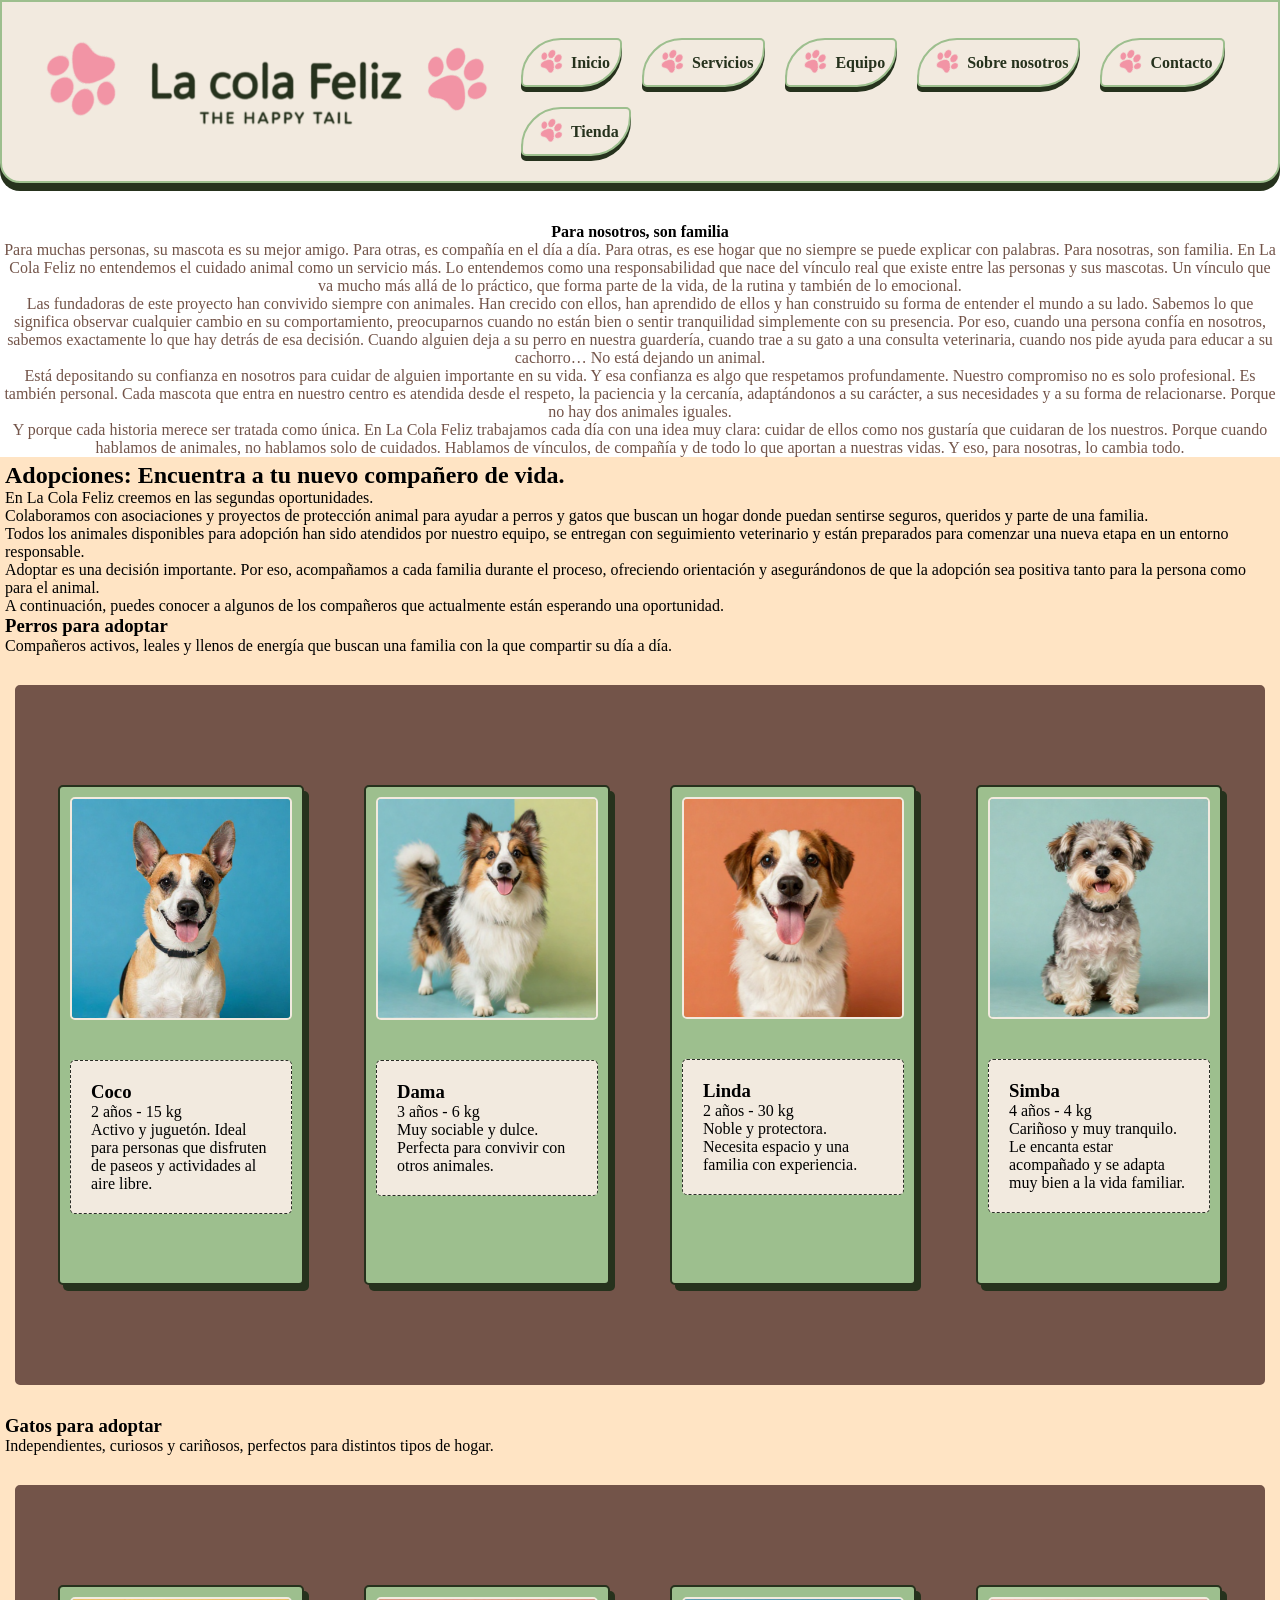
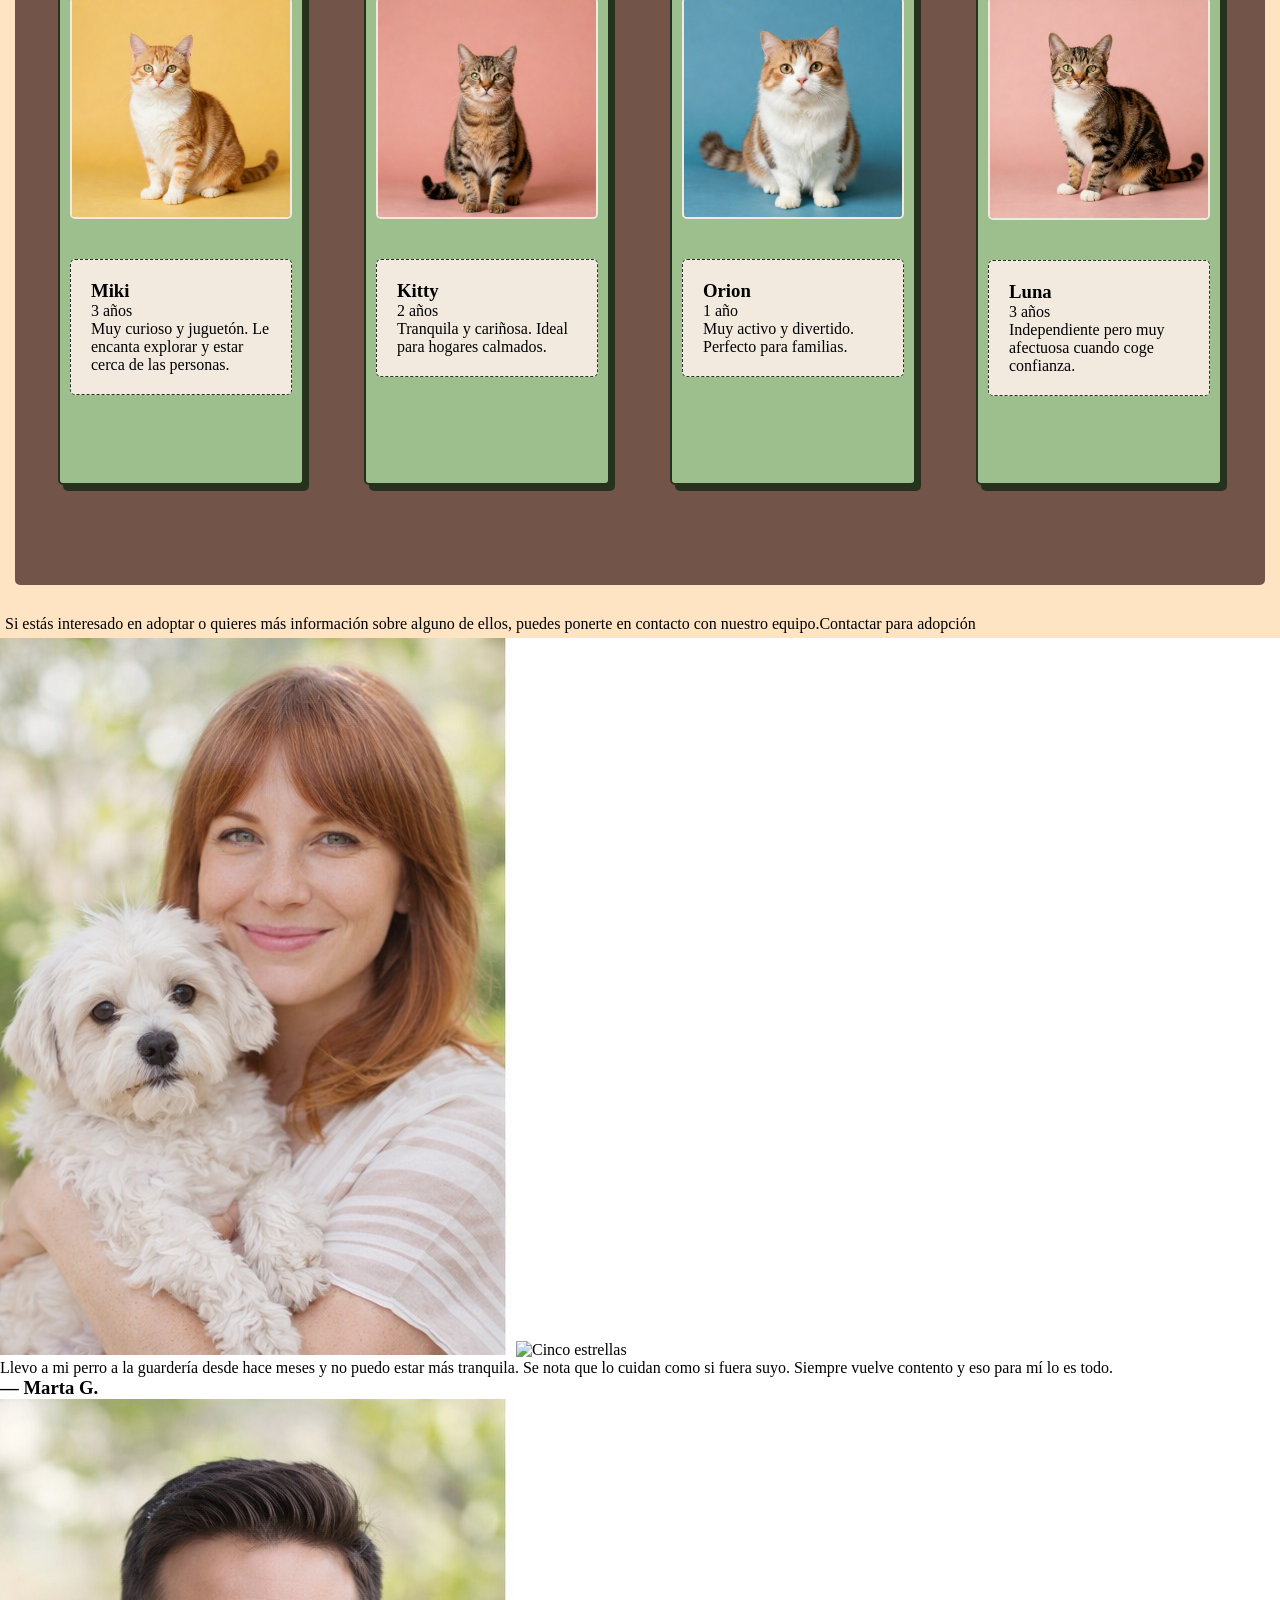
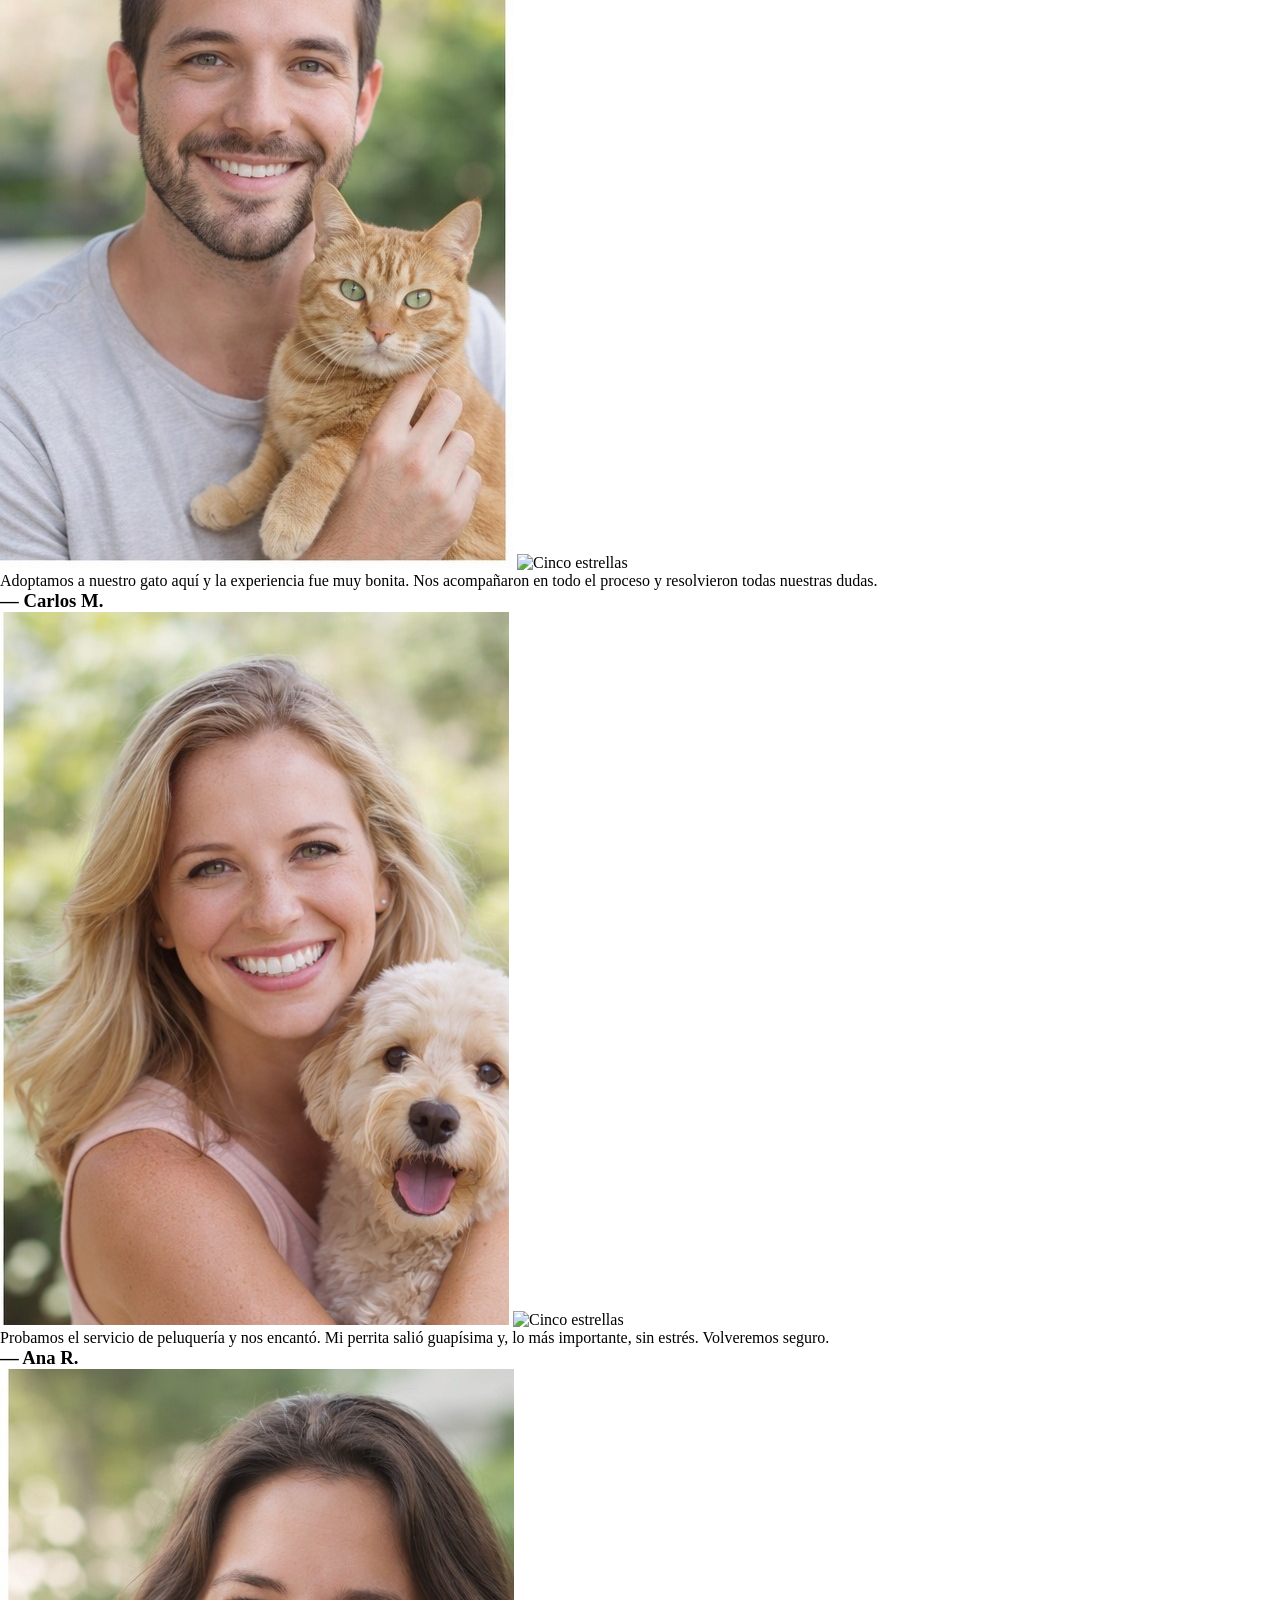
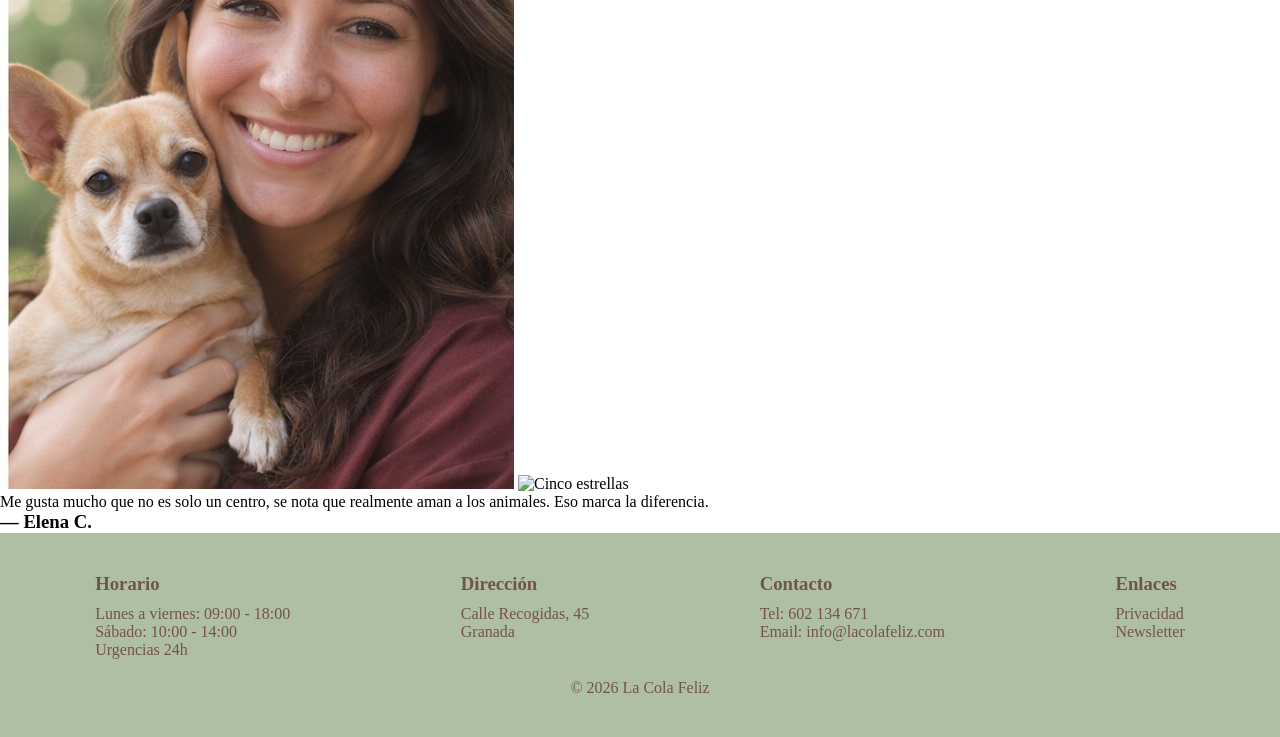
==== index.html @ 40dc46aa "Actualización index + material multimedia" ====
<!DOCTYPE html>
<html lang="en">

<head>
    <meta charset="UTF-8">
    <meta name="viewport" content="width=device-width, initial-scale=1.0">
    <link rel="icon" type="image/x-icon" href="images/logo-rosa.png">
    <link rel="stylesheet" href="styles.css">
    <link rel="preconnect" href="https://fonts.googleapis.com">
    <link rel="preconnect" href="https://fonts.gstatic.com" crossorigin>
    <link href="https://fonts.googleapis.com/css2?family=Emilys+Candy&family=Inconsolata:wght@200..900&display=swap"
        rel="stylesheet">
    <title>Home</title>
</head>

<body>
    <header>

        <nav class="nav">
            <div class="nav-container">
                <div class="nav-logo">
                    <img src="images/logo-rosa.png" alt="Logo La Cola Feliz" id="logo1">
                    <a href="index.html"><img src="images/marca-verde-sombras.png" alt="Marca La Cola Feliz"
                            id="marca"></a>
                    <img src="images/logo-rosa.png" alt="Logo La Cola Feliz" id="logo2">
                </div>
                <ul class="nav-menu">
                    <li><a href="index.html">Inicio</a></li>
                    <li><a href="servicios.html">Servicios</a></li>
                    <li><a href="equipo.html">Equipo</a></li>
                    <li><a href="sobre.html">Sobre nosotros</a></li>
                    <li><a href="contacto.html">Contacto</a></li>
                    <li><a href="tienda.html">Tienda</a></li>
                </ul>
            </div>
        </nav>
    </header>


    <main>
        <section>
            <!--CARRUSEL IMAGENES-->
        </section>
        <section class="articulo">
            <article>
                <h4>Para nosotros, son familia</h4>
                <p>
                    Para muchas personas, su mascota es su mejor amigo.
                    Para otras, es compañía en el día a día.
                    Para otras, es ese hogar que no siempre se puede explicar con palabras.
                    Para nosotras, son familia.
                    En La Cola Feliz no entendemos el cuidado animal como un servicio más. Lo entendemos como una
                    responsabilidad que nace del vínculo real que existe entre las personas y sus mascotas. Un vínculo
                    que va mucho más allá de lo práctico, que forma parte de la vida, de la rutina y también de lo
                    emocional.
                </p>

                <p> Las fundadoras de este proyecto han convivido siempre con animales. Han crecido con ellos, han
                    aprendido de ellos y han construido su forma de entender el mundo a su lado. Sabemos lo que
                    significa observar cualquier cambio en su comportamiento, preocuparnos cuando no están bien o sentir
                    tranquilidad simplemente con su presencia.
                    Por eso, cuando una persona confía en nosotros, sabemos exactamente lo que hay detrás de esa
                    decisión.
                    Cuando alguien deja a su perro en nuestra guardería,
                    cuando trae a su gato a una consulta veterinaria,
                    cuando nos pide ayuda para educar a su cachorro…
                    No está dejando un animal.
                </p>

                <p>Está depositando su confianza en nosotros para cuidar de alguien importante en su vida.
                    Y esa confianza es algo que respetamos profundamente.
                    Nuestro compromiso no es solo profesional. Es también personal. Cada mascota que entra en nuestro
                    centro es atendida desde el respeto, la paciencia y la cercanía, adaptándonos a su carácter, a sus
                    necesidades y a su forma de relacionarse.
                    Porque no hay dos animales iguales.</p>
                <p>
                    Y porque cada historia merece ser tratada como única.
                    En La Cola Feliz trabajamos cada día con una idea muy clara:
                    cuidar de ellos como nos gustaría que cuidaran de los nuestros.
                    Porque cuando hablamos de animales, no hablamos solo de cuidados.
                    Hablamos de vínculos, de compañía y de todo lo que aportan a nuestras vidas.
                    Y eso, para nosotras, lo cambia todo.</p>

            </article>

        </section>
        <!--=================== SECCIÓN SERVICIO DE ADOPCIONES (GALERIA) ===============-->
        <section class="galeria-fotos">
            <div class="texto">
                <h2 id="adopciones">Adopciones: Encuentra a tu nuevo compañero de vida.</h2>
                <p>En La Cola Feliz creemos en las segundas oportunidades.</p>
                <p>Colaboramos con asociaciones y proyectos de protección animal para ayudar a perros y gatos que buscan
                    un hogar donde puedan sentirse seguros, queridos y parte de una familia.</p>
                <p>Todos los animales disponibles para adopción han sido atendidos por nuestro equipo, se entregan con
                    seguimiento veterinario y están preparados para comenzar una nueva etapa en un entorno responsable.
                </p>
                <p>Adoptar es una decisión importante. Por eso, acompañamos a cada familia durante el proceso,
                    ofreciendo orientación y asegurándonos de que la adopción sea positiva tanto para la persona como
                    para el animal.</p>
                <p>A continuación, puedes conocer a algunos de los compañeros que actualmente están esperando una
                    oportunidad.</p>
            </div>
            <div class="texto">
                <h3>Perros para adoptar</h3>
                <p>Compañeros activos, leales y llenos de energía que buscan una familia con la que compartir su día a
                    día.</p>
            </div>
            <div class="galeria-contenedor">
                <div class="galeria-item">
                    <img src="images/perro-coco.png" alt="Perro Coco Pequeño">
                    <div>
                        <h3>Coco</h3>
                        <p>2 años - 15 kg </p>
                        <p>Activo y juguetón. Ideal para personas que disfruten de paseos y actividades al aire libre.
                        </p>
                    </div>
                </div>
                <div class="galeria-item">
                    <img src="images/perro-dama.png" alt="Perra Dama Pequeña">
                    <div>
                        <h3>Dama</h3>
                        <p>3 años - 6 kg </p>
                        <p>Muy sociable y dulce. Perfecta para convivir con otros animales.</p>

                    </div>
                </div>
                <div class="galeria-item">
                    <img src="images/perro-linda.png" alt="Perra Linda Grande">
                    <div>
                        <h3>Linda</h3>
                        <p>2 años - 30 kg</p>
                        <p>Noble y protectora. Necesita espacio y una familia con experiencia.</p>
                    </div>
                </div>
                <div class="galeria-item">
                    <img src="images/perro-simba.png" alt="Perro Simba Pequeño">
                    <div>
                        <h3>Simba</h3>
                        <p>4 años - 4 kg</p>
                        <p>Cariñoso y muy tranquilo. Le encanta estar acompañado y se adapta muy bien a la vida
                            familiar.</p>
                    </div>
                </div>
            </div>
            <h3>Gatos para adoptar</h3>
            <p>Independientes, curiosos y cariñosos, perfectos para distintos tipos de hogar.</p>
            <div class="galeria-contenedor">
                <div class="galeria-item">
                    <img src="images/gato-miki.png" alt="Gato Miki Amarillo">
                    <div>
                        <h3>Miki</h3>
                        <p>3 años</p>
                        <p>Muy curioso y juguetón. Le encanta explorar y estar cerca de las personas.</p>
                    </div>
                </div>
                <div class="galeria-item">
                    <img src="images/gato-kitty.png" alt="Gata Kitty Tigre">
                    <div>
                        <h3>Kitty</h3>
                        <p>2 años</p>
                        <p>Tranquila y cariñosa. Ideal para hogares calmados.</p>
                    </div>
                </div>
                <div class="galeria-item">
                    <img src="images/gato-orion.png" alt="Gato Orion Peluche">
                    <div>
                        <h3>Orion</h3>
                        <p>1 año</p>
                        <p>Muy activo y divertido. Perfecto para familias.</p>
                    </div>
                </div>
                <div class="galeria-item">
                    <img src="images/gato-luna.png" alt="Gata Luna Europea">
                    <div>
                        <h3>Luna</h3>
                        <p>3 años</p>
                        <p>Independiente pero muy afectuosa cuando coge confianza.</p>
                    </div>
                </div>
            </div>
            <p>Si estás interesado en adoptar o quieres más información sobre alguno de ellos, puedes ponerte en
                contacto con nuestro equipo.Contactar para adopción</p>
        </section>
        <section class="resenias">
            <!--AQUI VAN LAS RESEÑAS-->
            <div>
                <div> <img src="images/marta.jpeg" alt="Foto de usuaria Marta">
                    <img src="images/star.jpeg" alt="Cinco estrellas">
                </div>
                    <p>
                        Llevo a mi perro a la guardería desde hace meses y no puedo estar más tranquila. Se nota que lo
                        cuidan
                        como si fuera suyo. Siempre vuelve contento y eso para mí lo es todo.
                    <h3>— Marta G.</h3>
                    </p>
                </div>
            
            <div>
                <div>
                    <img src="images/carlos.jpeg" alt="Foto de usuario Carlos">
                    <img src="images/star.jpeg" alt="Cinco estrellas">
                </div>
                <p>
                    Adoptamos a nuestro gato aquí y la experiencia fue muy bonita. Nos acompañaron en todo el proceso y
                    resolvieron todas nuestras dudas.
                <h3>— Carlos M.</h3>
                </p>
            </div>
            <div>
                <div>
                    <img src="images/ana.jpeg" alt="Foto de usuaria Ana">
                    <img src="images/star.jpeg" alt="Cinco estrellas">
                </div>
                <p>
                    Probamos el servicio de peluquería y nos encantó. Mi perrita salió guapísima y, lo más importante,
                    sin
                    estrés. Volveremos seguro.
                <h3> — Ana R.</h3>
                </p>
            </div>
            <div>
                <div>
                    <img src="images/elena.jpeg" alt="Foto de usuaria Elena">
                    <img src="images/star.jpeg" alt="Cinco estrellas">
                </div>
                <p>
                    Me gusta mucho que no es solo un centro, se nota que realmente aman a los animales. Eso marca la
                    diferencia.
                <h3>— Elena C.</h3>
                </p>
            </div>
        </section>

    </main>


    <footer class="footer">
        <div class="footer-container">

            <div>
                <h3>Horario</h3>
                <p>Lunes a viernes: 09:00 - 18:00</p>
                <p>Sábado: 10:00 - 14:00</p>
                <p>Urgencias 24h</p>
            </div>

            <div>
                <h3>Dirección</h3>
                <p>Calle Recogidas, 45</p>
                <p>Granada</p>
            </div>

            <div>
                <h3>Contacto</h3>
                <p>Tel: 602 134 671</p>
                <p>Email: info@lacolafeliz.com</p>
            </div>

            <div>
                <h3>Enlaces</h3>
                <ul>
                    <li><a href="politicaprivacidad.html">Privacidad</a></li>
                    <li><a href="newsletter.html">Newsletter</a></li>
                </ul>
            </div>

        </div>

        <p class="copyright">
            © 2026 La Cola Feliz
        </p>
    </footer>

</body>

</html>
---- styles.css ----
/* =================================== HOME(INDEX) ============================================== */



/* =================================== SERVICIOS ================================================ */
/*(Estefanía 30/03/2026) Ajuste estilos del section*/
/*class del body es servicios*/
.servicios {                      /*estilos generales del body*/
    background-color:var(--marron); 
    font-family: 'Lucida Sans', 'Lucida Sans Regular', 'Lucida Grande', 'Lucida Sans Unicode', Geneva, Verdana, sans-serif;
}

.servicios main {                /*estilos del main*/
    max-width: 1200px;
    margin: auto;
    background-color: var(--beige);
    padding: 40px;
}

.contenedor-servicios {
    display: flex;
    flex-direction: column;

}

/*----------Galeria Servicios---------*/
.galeria-servicios {
    display: flex;
    flex-direction: row;
    flex-wrap: wrap;
    justify-content: space-evenly;
    align-items: stretch;
    align-content: space-evenly;
    gap: 40px 130px;
}


/*---------------Tabla----------------*/
.contenedor-tabla {
    /*Estilos div tabla*/
    overflow-x: auto;
    width: 100%;
    background-color: burlywood;
    padding: 20px 10px 20px 10px;
    /*margin: 5px 5px 5px 5px;*/
    /*border: 2px solid gray; QUITAR*/
    /*overflow-x: auto;*/
}

.tabla-servicios,
th,
td {
    width: auto;
    /*Estilos tabla*/
    border-collapse: collapse;
}

th {
    border: 2px solid #f2eadf;
    height: 30px;
    padding: 10px;
    background-color: #AFBFA3;
    text-align: center;
    vertical-align: auto;
}

td {
    height: 20px;
    border-bottom: 1px dashed #2a2e27fe;
    background-color: #f2eadf;
    text-align: left;

}

tfoot td {
    padding: 10px;
    background-color: #AFBFA3;
    border: 2px solid #f2eadf;
}

    {
    text-align: center;
    background-color: #AFBFA3;
    border: 2px solid #f2eadf;
    padding: 5px;
}

div.galeria-servicios img {
    height: 300px;
    /*PENDIENTE DE AJUSTAR*/
    border: 2px solid #2a2e27fe;
    border-radius: 5px;
}

tr:hover td {
    background-color: #D996A2;
    border-color: #F294A5;
}

/*---------------Galeria--------------*/
.galeria-fotos {
    /*Estilos section galeria*/
    display: block;
    /*por defecto*/
    width: 100%;
    background-color: bisque;
    padding: 5px 5px;
    /*border: 2px solid gray;  QUITAR*/
}

.galeria-contenedor {        /*contenedor galeria tarjetas mascotas*/
    display: flex;               
    flex-direction: row;     
    flex-wrap: nowrap;
    justify-content: space-evenly;
    height: 700px;
    align-items: center;
    background: #735449 url('images/fondo-tablero.jpg') no-repeat center;
    background-size: cover;
    border-radius: 5px;
    border: 3px solid #735449;
    margin: 30px 10px;
    padding: 20px 10px;
}

.galeria-item {      /*contenedor/ tarjeta mascota*/
    display: flex ;
    flex-direction: column;
    flex-wrap: nowrap;
    justify-content:flex-start;
    background-color: var(--verde);
    border: 2px solid var(--verde-sombras);
    border-radius: 5px;
    box-shadow: 5px 6px var(--verde-sombras);
    margin: 30px;
    padding: 10px;
    width: 250px;
    height: 500px;
    align-items: center;
}

.galeria-item img{      /*imagen tarjeta mascota*/
    border: 2px solid var(--beige);
    border-radius: 5px;
    width: 100%;
}

.galeria-item div {    /*texto tarjeta mascota*/
    width: 100%;
    background-color: #f2eadf;
    border: 1px dashed #2a2e27fe;
    border-radius: 5px;
    margin-top: 40px;
    padding: 20px;
}

/* =================================== EQUIPO =================================================== */
/*class del body es equipo*/
.equipo {                /*estilos generales del body*/
    background-color: var(--marron);
    font-family: 'Lucida Sans', 'Lucida Sans Regular', 'Lucida Grande', 'Lucida Sans Unicode', Geneva, Verdana, sans-serif;
}

.equipo main {         /*estilos del main*/
    max-width: 1200px;
    margin: auto;
    background-color: var(--beige);
    padding: 40px;
}

.equipo-texto {      /*contenedor principal */
    display: flex;
    flex-direction: column;
    gap: 20px;
    padding: 40px auto;
}


.fundadoras-contenedor {  /*contenedor 3 fundadoras */
    border: 1px solid var(--rosa);
    border-radius: 5px;
}

.fundadora-item {        /*contenedor 1 fundadora*/
    display: flex;
    flex-direction: row;
    gap: 20px;
    border: 1px solid var(--verde-claro);
}

.fundadora-imagen {   /*contenedor imagen*/
    width: 50%;
}

.fundadora-imagen img {      /*estilo img*/
    width: 100%;
    height: auto;
    object-fit: cover;
    border: 2px solid var(--verde-sombras);
    border-radius: 5px;
}

.fundadora-texto {      /*contenedor texto*/
    
}


.equipo-colaborador {
    border: 1px solid orange;
}

.voluntariado {
    border: 1px solid blue;
}

.instalaciones-contenedor {

}

.instalaciones-img {

}



.instalaciones-texto {
    
}




/* =================================== SOBRE NOSOTRAS =========================================== */ 
.sobre-nosotras{
    max-width: 1200px;
    background-color: var(--beige);
    margin: auto;
    padding: 40px;
}
body.sobre-nosotras{
    background-color: var(--marron);
    font-family: 'Lucida Sans', 'Lucida Sans Regular', 'Lucida Grande', 'Lucida Sans Unicode', Geneva, Verdana, sans-serif;
}
.historia, .mision {
    max-width: 800px;
    margin: 20px auto;
    background-color: var(--beige);
    border-radius: 10px;
    border: 2px solid var(--verde);

}
.historia h2, .mision h2{
    color: var(--rosa-sec);

}
.fundadoras{
    text-align: center;

}
.cards{
    display: flex;
    justify-content: center;
    flex-wrap: wrap;
    gap: 20px;
}
.card{
    background-color: var(--beige);
    border: 2px solid var(--rosa);
    border-radius: 10px;
    padding: 15px;
    width: 280px;
}
.card img{
    width: 100%;
    border-radius: 10px;

}
.card h3{
    color: var(--marron);
    margin-top: 10px;

}
.rol{
    color: var(--verde-claro);
    font-weight: bold;

}
.card p{
    font-size: 14px;
}
.lista{ 
    display: flex;
    justify-content: center;
    flex-direction: column;
    gap: 10px;
    max-width: 400px;
    margin: 0 auto;
    
    
}
.lista li{
    padding-left: 20px;
    list-style-position: inside; 
    padding: 10px;
    text-align: left;
   

}

/* ======================== CONTACTO ====================================================== */
/* (Andrea 31/03/2026) Estilos página contacto */

body.contacto {
    background-color: var(--marron);
    font-family: 'Lucida Sans', 'Lucida Sans Regular', 'Lucida Grande', 'Lucida Sans Unicode', Geneva, Verdana, sans-serif;
}

.contacto main {                               /*Modifico los selectores porque hay interferencias*/
    max-width: 1200px;
    margin: auto;
    background-color: var(--beige);
    padding: 40px;
}

.contacto h1 {                                /*Modifico los selectores porque hay interferencias*/     
    color: var(--rosa);
    text-align: center;
    text-shadow: 1px 1px 3px var(--rosa-sec);
    font-size: xx-large;
    text-transform: uppercase;
}

.contacto form {                             /*Modifico los selectores porque hay interferencias*/
    background-color: var(--beige);
    padding: 25px;
    border-radius: 10px;
    max-width: 600px;
    margin: 0 auto;
    background: var(--beige);
    border: 2px solid var(--verde-sombras);
    border-radius: 5px;
    box-shadow: 5px 6px var(--verde-sombras);
}

form div {
    margin-bottom: 15px;
}

label {
    display: block;
    margin-bottom: 5px;
    color: var(--marron);
    font-weight: bold;
}

input,
textarea,
select {
    width: 100%;
    padding: 10px;
    border: 1px solid var(--verde-claro);
    border-radius: 5px;
}

textarea {
    resize: vertical;
}

.button {
    display: flex;
    gap: 10px;
    justify-content: center;
}

#submit {
    background-color: var(--verde);
    color: white;
    border: none;
    cursor: pointer;
}

#submit:hover {
    background-color: var(--verde-claro);
}

#Borrar {
    background-color: var(--rosa);
    color: white;
    border: none;
    cursor: pointer;
}

#Borrar:hover {
    background-color: var(--rosa-sec);
}

.formulario {
    color: var(--marron);
    font-weight: bold;
}

/* (Andrea 31/03/2026) Arreglados radios */

.radio-group {
    margin-bottom: 15px;
}

.radio-item {
    display: flex;
    align-items: center;
    gap: 10px;
    margin-bottom: 5px;
}

.radio-item input[type="radio"] {
    width: auto;
    cursor: pointer;
}

/* Label alineado */
.radio-item label {
    margin: 0;
    cursor: pointer;
    color: var(--marron);
}

.radio-item label:hover {
    color: var(--rosa);
}

/* (Andrea 01/04/2026) Radios verdes */


.radio-item input[type="radio"] {
    appearance: none;
    -webkit-appearance: none;
    width: 18px;
    height: 18px;
    border: 2px solid var(--verde);
    border-radius: 50%;
    cursor: pointer;
    position: relative;
}

/* Círculo interior */
.radio-item input[type="radio"]:checked::before {
    content: "";
    width: 10px;
    height: 10px;
    background-color: var(--verde);
    border-radius: 50%;
    position: absolute;
    top: 50%;
    left: 50%;
    transform: translate(-50%, -50%);
}

/* Hover */
.radio-item input[type="radio"]:hover {
    border-color: var(--verde-claro);
}

/*click */
.radio-item input[type="radio"]:checked {
    border-color: var(--verde);
}

/* Label */
.radio-item label {
    cursor: pointer;
}

/* (Andrea 01/04/2026) Arreglando checkbox + hover otra vez */


/* Contenedor */
.checkbox-group {
    display: flex;
    align-items: center;
    gap: 10px;
}

.checkbox-group input[type="checkbox"] {
    appearance: none;
    -webkit-appearance: none;

    width: 20px;
    height: 20px;

    border: 2px solid var(--verde);
    border-radius: 5px;

    cursor: pointer;
    position: relative;
}

/* Check interior */
.checkbox-group input[type="checkbox"]:checked::before {
    content: "✔";
    color: white;
    font-size: 14px;
    position: absolute;
    top: 50%;
    left: 50%;
    transform: translate(-50%, -50%);
}

.checkbox-group input[type="checkbox"]:checked {
    background-color: var(--verde);
}

/* Hover */
.checkbox-group input[type="checkbox"]:hover {
    border-color: var(--rosa);
}

/* Animación*/
.checkbox-group input[type="checkbox"] {
    transition: all 0.2s ease;
}

/* Label */
.checkbox-group label {
    cursor: pointer;
    color: var(--marron);
}

/* Hover del texto */
.checkbox-group label:hover {
    color: var(--rosa);
}

/* Link dentro */
.checkbox-group a {
    color: var(--verde);
    font-weight: bold;
    text-decoration: none;
}

.checkbox-group a:hover {
    color: var(--rosa-sec);
}

/*Estilos de mapa + info*/

article {
    margin-top: 40px;
    text-align: center;
}

iframe {
    max-width: 100%;
    border-radius: 10px;
}

article p {
    color: var(--marron);
}

/*Estilos tabla horaria*/

table {
    width: 60%;
    margin: 30px auto;
    border-collapse: collapse;
    text-align: center;
}

th {
    background-color: var(--verde);
    color: white;
    padding: 10px;
}

td {
    border: 1px solid var(--verde-claro);
    padding: 10px;
}

/* =================================== TIENDA =================================================== */ 
/*(Estefanía 02/04/2026) Estilos del section*/
/*class del body es tienda*/
.tienda {                   /*estilos generales del body*/
    background-color: var(--marron);
    font-family: 'Lucida Sans', 'Lucida Sans Regular', 'Lucida Grande', 'Lucida Sans Unicode', Geneva, Verdana, sans-serif;
}

.tienda main {             /*estilos del main*/
    max-width: 1200px;
    margin: auto;
    background-color: var(--beige);
    padding: 40px;
}

.tienda-contenido {       /*section contenedor 2 bloques (fotos y texto)*/
    display: flex;
    flex-direction: row;
    flex-wrap: nowrap;
    justify-content: space-between;
    align-items: stretch;
    gap: 20px;
}

.tienda-imagenes {       /*---contenedor imagenes----*/
    display: flex;
    flex-direction:column;
    justify-content: space-between;
    padding: 30px;
    gap: 15px;
    background-color: var(--verde);
    border: 2px solid var(--verde-sombras);
    border-radius: 5px;
    box-shadow: 5px 6px var(--verde-sombras);
}

.tienda-imagenes img {  /*estilos imagen*/
    border: 2px solid var(--beige);
    border-radius: 5px;
    width: 100%;
}

.tienda-imagenes img:hover { transform:scale(1.5);}

.tienda-texto {          /*---contenedor texto---*/
    display: flex;
    flex-direction: column;
    gap: 20px;
    padding: 30px;
    background: var(--marron) url('images/fondo-tablero.jpg') no-repeat center;
    background-size: cover;
    border: 2px solid var(--marron);
    border-radius: 5px;
    box-shadow: 5px 6px var(--verde-sombras);
}

.tienda-texto > * {     /*---estilos de los textos--*/
    background-color: var(--beige);
    border: 2px solid var(--beige);
    border-radius: 5px;
    padding: 20px;
    text-align: left;
    color: var(--verde-sombras);
    line-height: 1.6; 
    font-size: medium;
}

.tienda-texto h1, .tienda-texto h3 {
    text-transform: uppercase;
    color:var(--rosa);
    text-shadow: 1px 1px 3px var(--rosa-sec);
}

.tienda-texto h2 {
    text-transform: uppercase;
    color:var(--verde);
    text-shadow: 1px 1px 3px var(--verde-claro);
    text-align: center;
    font-size: xx-large;
}

.tienda-texto h1 {
    font-size: x-large;
}

.tienda-texto p {
    margin-bottom: 10px;
}

.tienda-texto li {    /*estilos lista*/
    padding: 8px;
    margin: 5px;
    list-style-type: none;
    display: flex;
    align-items: center;
    gap: 10px;
}

.tienda-texto li::before {  /*logo delante del li*/
    content: " "; /*contenedor vacio*/
    display: inline-block;
    width: 25px;
    height: 25px;
    background-image: url('images/logo-verde.png');
    background-size: contain; /*no recorta img*/
    background-repeat: no-repeat; 
    rotate:35deg; 
}

.tienda-texto a {     /*enlace*/
    display: inline-block;
    text-decoration: none;
    background-color: var(--verde-claro);
    color: var(--beige);
    font-weight: bold;
    padding: 5px 8px;
    border-radius: 5px;
    margin-top: 10px;
}

.tienda-texto a:hover {
    background-color: var(--rosa-sec);
}

/* =================================== NEWSLETTER================================================ */
/*class del body es newsletter*/
.newsletter {                  /*estilos generales del body*/
    background-color: var(--marron);
    font-family: 'Lucida Sans', 'Lucida Sans Regular', 'Lucida Grande', 'Lucida Sans Unicode', Geneva, Verdana, sans-serif;
}

.newsletter main {  /*estilos del main*/
    max-width: 1200px;
    margin: auto;
    background-color: var(--beige);
    padding: 40px;
}

.suscripcion {      /*estilos contenedor img y form*/
    display: flex;
    flex-wrap: nowrap;
    align-items: stretch;
    gap:40px;
    height: auto;
    width: auto; 
    padding: 30px;
    margin: 40px auto;
    background: var(--marron) url('images/fondo-tablero.jpg') no-repeat center;
    background-size: cover;
    border: 2px solid var(--marron);
    border-radius: 5px;
    box-shadow: 5px 6px var(--verde-sombras);
}

.suscripcion form {   /*estilos formulario*/
    width: 100%;
    height: auto;
    padding: 25px;
    display: flex;
    flex-direction: column;
    justify-content: center;
    align-items: center;
    gap: 10px;
    background-color: var(--beige);
    border: 2px solid var(--verde);
    border-radius: 5px;
    color: var(--verde-sombras);
    text-align: center;
}

.suscripcion form > h1 {    /*titulo form*/
    font-size: x-large;
    color: var(--rosa);
    text-transform: uppercase;
    text-shadow: 1px 1px 3px var(--rosa-sec);
    margin: 0;
}

.suscripcion form > input[type="email"] {  /*campo email*/
    border-radius: 5px;
    border: 1px solid var(--verde);
    padding: 10px;
    width: 100%;
}

.privacidad {            /*bloque del checkbox*/
    width: 100%;
    display:flex;
    justify-content: flex-start;
    align-items: center;
    gap: 10px;
    font-size: x-small;
    margin-top: 10px;
}

.privacidad input[type="checkbox"]{
    width: 18px;
    height: 18px;
}

.boton {               /*enlace tipo boton*/
    display: block;
    text-decoration: none;
    text-align: center; 
    font-size: medium;
}

.boton, .suscripcion form > button {  /*enlace y boton*/
    border: none;
    border-radius: 5px;
    background-color: var(--verde-claro);
    color: var(--beige);
    font-weight: bold;
    padding: 10px;
    cursor: pointer;
    font-size: medium;
    font-family: inherit;
    width: fit-content;
}

.boton:hover , .suscripcion form > button:hover {
    background-color: var(--rosa-sec);
}

.newsletter-logo {   /*estilos contenedor imagen*/
    max-width: 400px;
}

.newsletter-logo img { /*estilos imagen*/
    width: 100%;
    height: 100%;
    border: 2px solid var(--beige);
    border-radius: 5px;
    object-fit: cover;
}

/* =================================== SUSCRIPCION ================================================ */
/*class del body es suscripcion*/
.suscripcion-realizada {                  /*estilos generales del body*/
    background-color: var(--marron);
    font-family: 'Lucida Sans', 'Lucida Sans Regular', 'Lucida Grande', 'Lucida Sans Unicode', Geneva, Verdana, sans-serif;
}

.suscripcion-realizada main {  /*estilos del main*/
    max-width: 1200px;
    margin: auto;
    background-color: var(--beige);
    padding: 40px;
}

.bienvenida {                /*contenedor de img y texto*/
    display: flex;
    flex-wrap: nowrap;
    align-items:stretch;
    gap:40px;
    height: auto;
    width: auto;
    padding: 30px;
    margin: 40px auto;
    background: var(--verde);
    border: 2px solid var(--verde-sombras);
    border-radius: 5px;
    box-shadow: 5px 6px var(--verde-sombras);
}

.bienvenida-img {          /*contenedor imagen*/
    max-width: 400px;
}

.bienvenida-img img {      /*estilos imagen*/
    width: 100%;
    height: 100%;
    border: 2px solid var(--beige);
    border-radius: 5px;
    object-fit: cover;
}

.bienvenida-texto {      /*contenedor texto*/
    display: flex;
    flex-direction: column;
    justify-content: space-evenly;
    align-items: center;
    gap: 15px;
    width: 100%;
    background-color: var(--beige);
    border: 1px dashed var(--verde-sombras);
    border-radius: 5px;
    padding: 20px 20px;
    text-align: center; 
    color: var(--verde-sombras); 
}

.bienvenida-texto a {         /*estilo enlace tipo boton*/
    display: inline-block;
    width: fit-content;
    text-decoration: none;
    text-align: center; 
    font-size: medium;
    border: none;
    border-radius: 5px;
    background-color: var(--rosa);
    color: var(--beige);
    font-weight: bold;
    padding: 10px;
    cursor: pointer;
    font-size: medium;
    font-family: inherit;
}

.bienvenida-texto a:hover {
    background-color: var(--verde-claro);
}

.bienvenida-texto h1 {
    font-size: XX-large;
    color: var(--rosa);
    text-transform: uppercase;
    text-shadow: 1px 1px 3px var(--rosa-sec);
    margin: 0;
}

/* =================================== ESTILOS PARA OBJETOS COMUNES A TODAS LAS PÁGINAS ============================================*/
/*==================================== GENERALES ================================================= */
/*(Estefanía 30/03/2026) Ajuste estilos generales*/
* {
    box-sizing: border-box;
    /* Resetear (dimension total real)*/
    margin: 0px;
    padding: 0px;
}

/*(Andrea 30/03/2026)*/
/* Colores globales */
:root {
    --rosa: #F294A5;
    --rosa-sec: #D996A2;
    --verde: #9DBF8E;
    --verde-claro: #AFBFA3;
    --verde-sombras:#26321d;
    --verde-oscuro:#292D26;
    --beige: #F2EADF;
    --marron: #735449;
}

/*Fuente de títulos*/

@import url('https://fonts.googleapis.com/css2?family=Emilys+Candy&family=Inconsolata:wght@200..900&display=swap');

 h1 {
  font-family: "Inconsolata", monospace;
  font-optical-sizing: auto;
  font-size:xx-large;
  font-weight:bolder;
  font-style: normal;
  font-variation-settings:
    "wdth" 100;
}

/* =================================== BARRA DE NAVEGACIÓN ========================================*/
/* (Andrea 31/03/2026) Estilos navbar */
/* (Estefania 1/04/2026) Modifico y añado estilos barra navegacion*/

.nav {     /*contenedor general barra navegacion*/
    max-height: none;
    background: var(--beige) url('images/fondo-tablero.jpg') no-repeat center;
    background-size: cover;
    border: 2px solid var(--verde);
    box-shadow: 0px 8px var(--verde-sombras);
    border-radius: 0px 0px 20px 20px;
}

.nav-container {  /*contenedor 2 bloques (fotos y menu)*/
    display: flex;
    justify-content: space-between;
    align-items:flex-end;
    margin-block-end: 15px;
}

.nav-logo {     /*------- contenedor imagenes-----------*/
    align-self: center;
    display: flex;
    flex-wrap: nowrap;
    flex-direction: row;
    justify-content: center;
    align-items: center;
    margin-top: 10px;
    margin-left: 40px;
}

#logo1 {   /*estilos item logo*/    
    max-height: 70px;
    height: auto;
    margin-bottom: 20px;
    rotate:210deg ;
}

#logo2 {
    max-height: 60px;
    height: auto;
    margin-bottom: 20px;
    rotate:30deg;
}

#marca {     /*estilos item marca*/
    max-height: 150px;
    height: auto;
}

.nav-menu {  /*---------contenedor menu-----------------*/
    display: flex;
    flex-direction: row;
    justify-content:flex-start;
    flex-wrap: wrap;
    gap: 20px;
    margin: 10px 30px 10px;  /*top right/left bottom*/
}

.nav-menu li {          /*estilos cajas "li" menu*/
    display: flex; 
    flex-direction: row;
    justify-content:flex-start;
    align-items: center;
    max-width: none;
    background-color: var(--beige);
    border: 2px solid var(--verde) ;
    padding: 10px;
    border-radius: 40px 5px;
    box-shadow: 0px 5px var(--verde-sombras);
    list-style-type: none;
    gap: 8px;  
}

.nav-menu li::before {   /*logotipo delante del "li"*/ 
    content:" ";   /*contenedor vacio*/
    display: inline-block;
    width: 25px;
    height: 25px;
    background-image: url('images/logo-rosa.png');
    background-size:contain; /*evitar recortar img*/
    background-repeat: no-repeat;
    margin-left: 5px;
    rotate:35deg ;
}

.nav-menu a {   /*texto enlaces menu*/
    text-decoration: none;
    color: var(--verde-sombras);
    font-weight: bold;
}

/*pseudoclases enlaces y li menu*/
.nav-menu li:hover {transform: translateY(-8px);}

.nav-menu a:hover {color: var(--rosa);}

.nav-menu a:active {color: var(--verde);}

/* =================================== FOOTER (PIE DE PÁGINA) =====================================*/

/* (Andrea 31/03/2026) Footer */

.footer {
    background-color: var(--verde-claro);
    padding: 40px 20px;
    color: var(--marron);
}

.footer-container {
    display: flex;
    justify-content: space-around;
    flex-wrap: wrap;
    gap: 20px;
}

.footer h3 {
    margin-bottom: 10px;
}

.footer ul {
    list-style: none;
    padding: 0;
}

.footer a {
    text-decoration: none;
    color: var(--marron);
}

.footer a:hover {
    color: var(--rosa);
}

.copyright {
    text-align: center;
    margin-top: 20px;
}
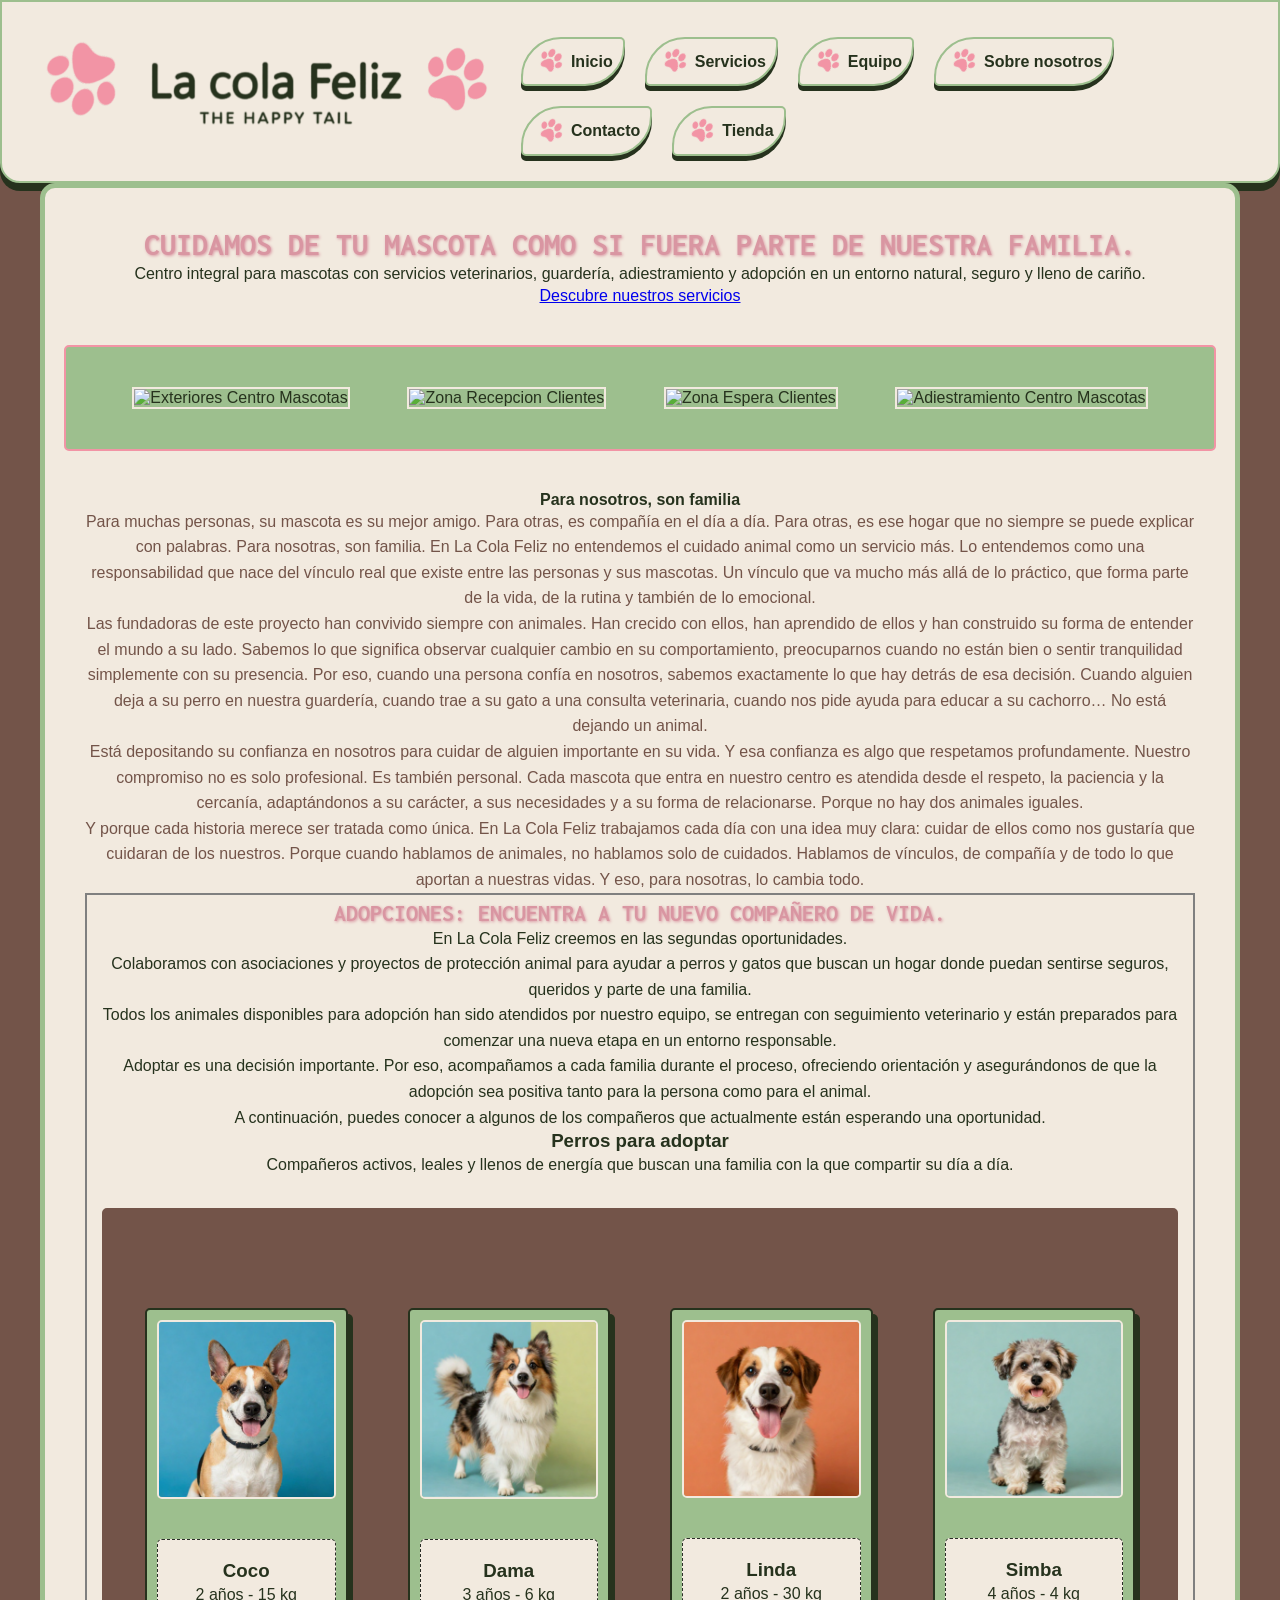
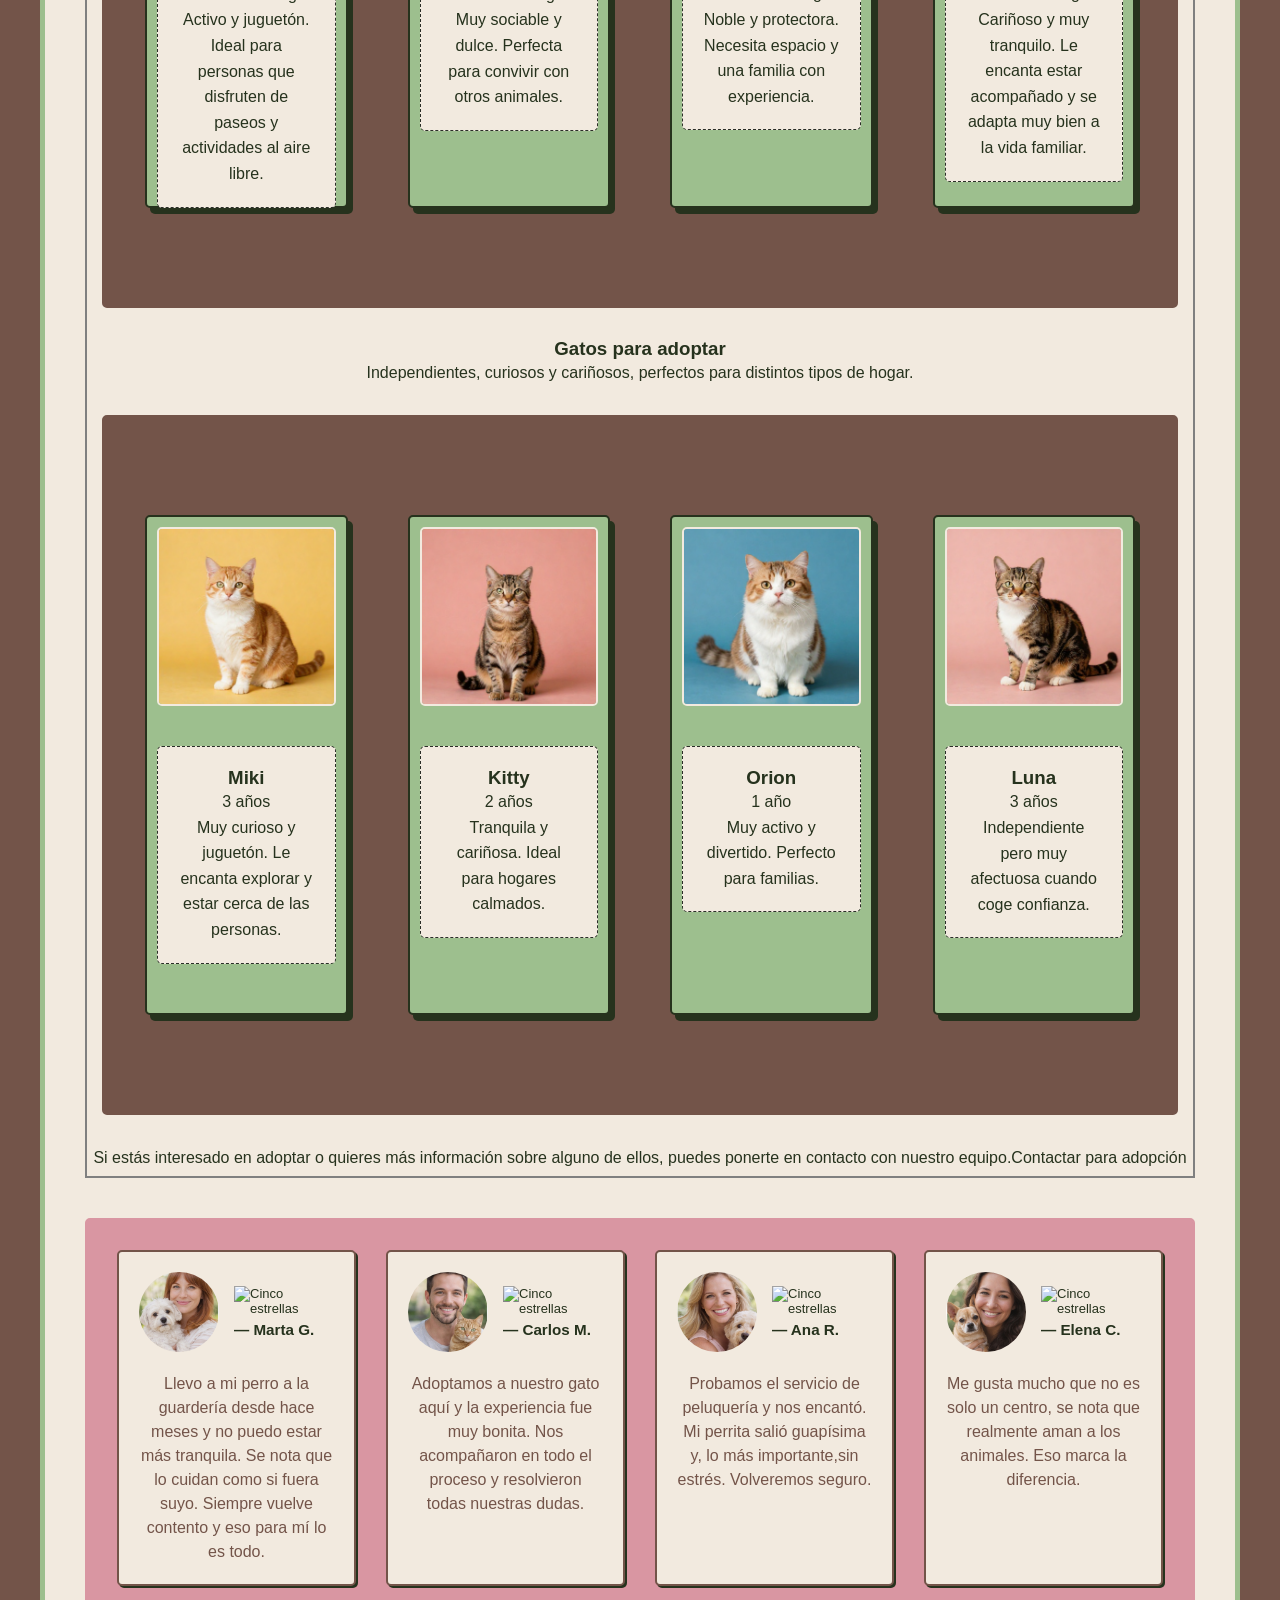
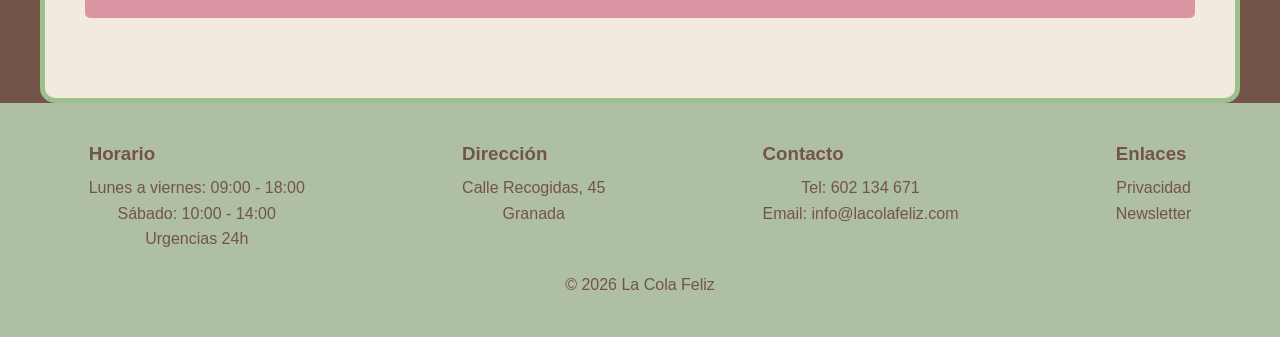
==== commit 644730d0: "Resolucion conflitos css" ====
--- a/index.html
+++ b/index.html
@@ -1,10 +1,17 @@
+<!-- 
+ Nombre: Andrea Troyano 
+ Fecha: 04/04/2026 (construccion de la estructura: introduccion barra navegación, footer, section...)
+ Nombre: Estefanía Molina
+ Fecha: 05/04/2026 (Añade elementos del html y dar estilos en css.)
+ Página de Inicio-->
 <!DOCTYPE html>
 <html lang="en">
-
 <head>
     <meta charset="UTF-8">
     <meta name="viewport" content="width=device-width, initial-scale=1.0">
+    <!--====================== FAVICON (COPIAR EN TODAS LAS PÁGINAS DEL PROYECTO) ======================================-->
     <link rel="icon" type="image/x-icon" href="images/logo-rosa.png">
+    <!--====================== ESTILOS (COPIAR EN TODAS LAS PÁGINAS DEL PROYECTO) ======================================-->
     <link rel="stylesheet" href="styles.css">
     <link rel="preconnect" href="https://fonts.googleapis.com">
     <link rel="preconnect" href="https://fonts.gstatic.com" crossorigin>
@@ -12,10 +19,9 @@
         rel="stylesheet">
     <title>Home</title>
 </head>
-
-<body>
+<body class="index">
+     <!--====================== NAVBAR:BARRA DE NAVEGACIÓN (COPIAR EN TODAS LAS PÁGINAS PRINCIPALES DEL PROYECTO) ===================-->
     <header>
-
         <nav class="nav">
             <div class="nav-container">
                 <div class="nav-logo">
@@ -35,12 +41,31 @@
             </div>
         </nav>
     </header>
-
-
+     <!--================================================== MAIN:CUERPO PRINCIPAL =======================================-->
     <main>
+        <!--=================== SECCION "TEXTO PRIMER IMPACTO" ================================================-->
         <section>
-            <!--CARRUSEL IMAGENES-->
-        </section>
+            <h1>Cuidamos de tu mascota como si fuera parte de nuestra familia.</h1>
+            <p>Centro integral para mascotas con servicios veterinarios, guardería, adiestramiento y adopción en un entorno natural, seguro y lleno de cariño.</p>
+            <a href="servicios.html">Descubre nuestros servicios</a>
+        </section>
+        
+        <!--=================== CARRUSEL IMAGENES (INSTALACIONES INTERIORES Y EXTERIORES) =====================-->
+        <section class="carrusel">
+            <div class="foto">
+                <img src="images/exteriores.png" alt="Exteriores Centro Mascotas">
+            </div>
+            <div class="foto">
+                <img src="images/mostrador-recepcion.png" alt="Zona Recepcion Clientes">
+            </div>
+            <div class="foto">
+                <img src="images/recepcion.png" alt="Zona Espera Clientes">
+            </div>
+             <div class="foto">
+                <img src="images/adiestramiento.png" alt="Adiestramiento Centro Mascotas">
+            </div>
+        </section>
+        <!--=================== SECCIÓN PARA EL ARTICULO (IMPORTANCIA DE LAS MASCOTAS) =====================-->
         <section class="articulo">
             <article>
                 <h4>Para nosotros, son familia</h4>
@@ -80,9 +105,7 @@
                     Porque cuando hablamos de animales, no hablamos solo de cuidados.
                     Hablamos de vínculos, de compañía y de todo lo que aportan a nuestras vidas.
                     Y eso, para nosotras, lo cambia todo.</p>
-
-            </article>
-
+            </article>
         </section>
         <!--=================== SECCIÓN SERVICIO DE ADOPCIONES (GALERIA) ===============-->
         <section class="galeria-fotos">
@@ -181,56 +204,49 @@
             <p>Si estás interesado en adoptar o quieres más información sobre alguno de ellos, puedes ponerte en
                 contacto con nuestro equipo.Contactar para adopción</p>
         </section>
+        <!--=================== SECCIÓN PARA LAS RESEÑAS =====================-->
         <section class="resenias">
-            <!--AQUI VAN LAS RESEÑAS-->
-            <div>
-                <div> <img src="images/marta.jpeg" alt="Foto de usuaria Marta">
-                    <img src="images/star.jpeg" alt="Cinco estrellas">
-                </div>
-                    <p>
-                        Llevo a mi perro a la guardería desde hace meses y no puedo estar más tranquila. Se nota que lo
-                        cuidan
-                        como si fuera suyo. Siempre vuelve contento y eso para mí lo es todo.
-                    <h3>— Marta G.</h3>
-                    </p>
-                </div>
-            
-            <div>
-                <div>
+            <article class="resenia-item">
+                <div class="resenia-img">
+                    <img src="images/marta.jpeg" alt="Foto de usuaria Marta">
+                    <div class="resenia-star">
+                        <img src="images/star.png" alt="Cinco estrellas">
+                        <h3>— Marta G.</h3>
+                    </div>
+                </div>
+                <p>Llevo a mi perro a la guardería desde hace meses y no puedo estar más tranquila. Se nota que lo cuidan como si fuera suyo. Siempre vuelve contento y eso para mí lo es todo.</p>
+            </article>
+             <article class="resenia-item">
+                <div class="resenia-img">
                     <img src="images/carlos.jpeg" alt="Foto de usuario Carlos">
-                    <img src="images/star.jpeg" alt="Cinco estrellas">
-                </div>
-                <p>
-                    Adoptamos a nuestro gato aquí y la experiencia fue muy bonita. Nos acompañaron en todo el proceso y
-                    resolvieron todas nuestras dudas.
-                <h3>— Carlos M.</h3>
-                </p>
-            </div>
-            <div>
-                <div>
-                    <img src="images/ana.jpeg" alt="Foto de usuaria Ana">
-                    <img src="images/star.jpeg" alt="Cinco estrellas">
-                </div>
-                <p>
-                    Probamos el servicio de peluquería y nos encantó. Mi perrita salió guapísima y, lo más importante,
-                    sin
-                    estrés. Volveremos seguro.
-                <h3> — Ana R.</h3>
-                </p>
-            </div>
-            <div>
-                <div>
+                    <div class="resenia-star">
+                        <img src="images/star.png" alt="Cinco estrellas">
+                        <h3>— Carlos M.</h3>
+                    </div>
+                </div>
+                <p>Adoptamos a nuestro gato aquí y la experiencia fue muy bonita. Nos acompañaron en todo el proceso y resolvieron todas nuestras dudas.</p>
+            </article>
+            <article class="resenia-item">
+                <div class="resenia-img">
+                     <img src="images/ana.jpeg" alt="Foto de usuaria Ana">
+                    <div class="resenia-star">
+                        <img src="images/star.png" alt="Cinco estrellas">
+                        <h3> — Ana R.</h3>
+                    </div>
+                </div>
+                <p>Probamos el servicio de peluquería y nos encantó. Mi perrita salió guapísima y, lo más importante,sin estrés. Volveremos seguro.</p>
+            </article>
+            <article class="resenia-item">
+                <div class="resenia-img">
                     <img src="images/elena.jpeg" alt="Foto de usuaria Elena">
-                    <img src="images/star.jpeg" alt="Cinco estrellas">
-                </div>
-                <p>
-                    Me gusta mucho que no es solo un centro, se nota que realmente aman a los animales. Eso marca la
-                    diferencia.
-                <h3>— Elena C.</h3>
-                </p>
-            </div>
-        </section>
-
+                    <div class="resenia-star">
+                        <img src="images/star.png" alt="Cinco estrellas">
+                         <h3>— Elena C.</h3>
+                    </div>
+                </div>
+                <p>Me gusta mucho que no es solo un centro, se nota que realmente aman a los animales. Eso marca la diferencia.</p>
+            </article>
+        </section>
     </main>
 
 
--- a/styles.css
+++ b/styles.css
@@ -1,21 +1,116 @@
 /* =================================== HOME(INDEX) ============================================== */
-
-
+/*-----------------Estefania (05/04/2026) estilos seccion galeria-----------------*/
+.carrusel {
+    display: flex;
+    flex-direction: row;
+    flex-wrap: nowrap;
+    justify-content: space-around;
+    align-items: center;
+    gap: 5px;
+    border: 2px solid var(--rosa);
+    border-radius: 5px;
+    background-color: var(--verde);
+    margin: 40px auto;
+    padding: 40px;
+    width: 90vw;          /*mas grande que el main*/
+    position: relative;   
+    left: 50%;
+    transform: translateX(-50%);
+}
+
+.foto  > img {
+   max-width: 300px;
+   border: 2px solid var(--beige);
+}
+
+.foto > img:hover {             
+    transform:scale(1.5);
+}
+
+/*-----------------Estefania (05/04/2026) estilos seccion reseñas-----------------*/
+.resenias {                   /*contenedor principal section*/
+    display: flex;               
+    flex-direction: row;     
+    flex-wrap: nowrap;
+    justify-content: space-between;
+    align-items: stretch;
+    gap: 30px;
+    width: auto;
+    background: var(--rosa-sec);
+    border-radius: 5px;
+    border: 2px solid var(--rosa-sec);
+    margin: 40px auto;
+    padding: 30px 30px;
+}
+
+.resenia-item {               /*contenedor articulo*/
+    flex: 1; 
+    min-width: 200px;
+    border: 2px solid var(--marron);
+    background-color: var(--beige);
+    border-radius: 5px;
+    box-shadow: 2px 2px var(--verde-sombras);
+    padding: 20px;
+    display: flex;
+    flex-direction: column;
+    justify-content:flex-start;
+    gap: 20px;
+    text-align: left;
+    color: var(--verde-sombras);
+}
+
+.resenia-item > p {
+    color: var(--marron);
+    line-height: 1.5;
+    font-size: medium;
+}
+
+.resenia-item:hover {             
+    transform: translateY(-8px);
+}
+
+
+.resenia-img {                /*contenedor foto + div */
+    display: flex;
+    align-items: center;
+    gap: 15px;
+    
+}
+
+.resenia-img > img {         /*estilo foto*/
+    width: 80px;
+    height: 80px;
+    object-fit: cover;
+    border-radius: 50%;
+}
+
+.resenia-star {              /*contenedor star + h3*/
+    display: flex;
+    flex-direction: column;
+    gap: 5px;
+    font-size: small;
+}
+
+.resenia-star > img {       /*estrellas*/
+    width: 100px;
+    height: auto;
+}
 
 /* =================================== SERVICIOS ================================================ */
 /*(Estefanía 30/03/2026) Ajuste estilos del section*/
 /*class del body es servicios*/
-.servicios {                      /*estilos generales del body*/
+/*
+.servicios {                      
     background-color:var(--marron); 
     font-family: 'Lucida Sans', 'Lucida Sans Regular', 'Lucida Grande', 'Lucida Sans Unicode', Geneva, Verdana, sans-serif;
 }
 
-.servicios main {                /*estilos del main*/
+.servicios main {                
     max-width: 1200px;
     margin: auto;
     background-color: var(--beige);
     padding: 40px;
-}
+}*/
 
 .contenedor-servicios {
     display: flex;
@@ -103,14 +198,14 @@
     display: block;
     /*por defecto*/
     width: 100%;
-    background-color: bisque;
     padding: 5px 5px;
-    /*border: 2px solid gray;  QUITAR*/
-}
-
-.galeria-contenedor {        /*contenedor galeria tarjetas mascotas*/
-    display: flex;               
-    flex-direction: row;     
+    border: 2px solid gray;
+}
+
+.galeria-contenedor {
+    /*contenedor galeria tarjetas mascotas*/
+    display: flex;
+    flex-direction: row;
     flex-wrap: nowrap;
     justify-content: space-evenly;
     height: 700px;
@@ -123,11 +218,12 @@
     padding: 20px 10px;
 }
 
-.galeria-item {      /*contenedor/ tarjeta mascota*/
-    display: flex ;
+.galeria-item {
+    /*contenedor/ tarjeta mascota*/
+    display: flex;
     flex-direction: column;
     flex-wrap: nowrap;
-    justify-content:flex-start;
+    justify-content: flex-start;
     background-color: var(--verde);
     border: 2px solid var(--verde-sombras);
     border-radius: 5px;
@@ -139,13 +235,15 @@
     align-items: center;
 }
 
-.galeria-item img{      /*imagen tarjeta mascota*/
+.galeria-item img {
+    /*imagen tarjeta mascota*/
     border: 2px solid var(--beige);
     border-radius: 5px;
     width: 100%;
 }
 
-.galeria-item div {    /*texto tarjeta mascota*/
+.galeria-item div {
+    /*texto tarjeta mascota*/
     width: 100%;
     background-color: #f2eadf;
     border: 1px dashed #2a2e27fe;
@@ -156,19 +254,22 @@
 
 /* =================================== EQUIPO =================================================== */
 /*class del body es equipo*/
-.equipo {                /*estilos generales del body*/
+.equipo {
+    /*estilos generales del body*/
     background-color: var(--marron);
     font-family: 'Lucida Sans', 'Lucida Sans Regular', 'Lucida Grande', 'Lucida Sans Unicode', Geneva, Verdana, sans-serif;
 }
 
-.equipo main {         /*estilos del main*/
+.equipo main {
+    /*estilos del main*/
     max-width: 1200px;
     margin: auto;
     background-color: var(--beige);
     padding: 40px;
 }
 
-.equipo-texto {      /*contenedor principal */
+.equipo-texto {
+    /*contenedor principal */
     display: flex;
     flex-direction: column;
     gap: 20px;
@@ -176,23 +277,27 @@
 }
 
 
-.fundadoras-contenedor {  /*contenedor 3 fundadoras */
+.fundadoras-contenedor {
+    /*contenedor 3 fundadoras */
     border: 1px solid var(--rosa);
     border-radius: 5px;
 }
 
-.fundadora-item {        /*contenedor 1 fundadora*/
+.fundadora-item {
+    /*contenedor 1 fundadora*/
     display: flex;
     flex-direction: row;
     gap: 20px;
     border: 1px solid var(--verde-claro);
 }
 
-.fundadora-imagen {   /*contenedor imagen*/
+.fundadora-imagen {
+    /*contenedor imagen*/
     width: 50%;
 }
 
-.fundadora-imagen img {      /*estilo img*/
+.fundadora-imagen img {
+    /*estilo img*/
     width: 100%;
     height: auto;
     object-fit: cover;
@@ -200,8 +305,9 @@
     border-radius: 5px;
 }
 
-.fundadora-texto {      /*contenedor texto*/
-    
+.fundadora-texto {
+    /*contenedor texto*/
+
 }
 
 
@@ -213,98 +319,73 @@
     border: 1px solid blue;
 }
 
-.instalaciones-contenedor {
-
-}
-
-.instalaciones-img {
-
-}
-
-
-
-.instalaciones-texto {
+.instalaciones-contenedor {}
+
+.instalaciones-img {}
+
+
+
+.instalaciones-texto {}
+
+
+
+
+/* =================================== SOBRE NOSOTRAS =========================================== */
+
+body.sobre {
+    min-height: 100vh;
+
+    display: flex;
+    justify-content: center;
+     background-color: var(--marron);
+    margin: 0;
+    font-family: 'Lucida Sans', 'Lucida Sans Regular', 'Lucida Grande', 'Lucida Sans Unicode', Geneva, Verdana, sans-serif
     
-}
-
-
-
-
-/* =================================== SOBRE NOSOTRAS =========================================== */ 
-.sobre-nosotras{
+
+    
+}
+
+main {
+    padding: 40px;
+    color: var(--verde-sombras);
     max-width: 1200px;
-    background-color: var(--beige);
     margin: auto;
-    padding: 40px;
-}
-body.sobre-nosotras{
-    background-color: var(--marron);
-    font-family: 'Lucida Sans', 'Lucida Sans Regular', 'Lucida Grande', 'Lucida Sans Unicode', Geneva, Verdana, sans-serif;
-}
-.historia, .mision {
-    max-width: 800px;
-    margin: 20px auto;
-    background-color: var(--beige);
-    border-radius: 10px;
-    border: 2px solid var(--verde);
-
-}
-.historia h2, .mision h2{
-    color: var(--rosa-sec);
-
-}
-.fundadoras{
-    text-align: center;
-
-}
-.cards{
-    display: flex;
-    justify-content: center;
-    flex-wrap: wrap;
-    gap: 20px;
-}
-.card{
-    background-color: var(--beige);
-    border: 2px solid var(--rosa);
-    border-radius: 10px;
-    padding: 15px;
-    width: 280px;
-}
-.card img{
-    width: 100%;
-    border-radius: 10px;
-
-}
-.card h3{
-    color: var(--marron);
-    margin-top: 10px;
-
-}
-.rol{
-    color: var(--verde-claro);
-    font-weight: bold;
-
-}
-.card p{
-    font-size: 14px;
-}
-.lista{ 
-    display: flex;
-    justify-content: center;
-    flex-direction: column;
-    gap: 10px;
-    max-width: 400px;
-    margin: 0 auto;
+    background-color: var(--beige);
+    margin-top: 20px;
+    text-align: center;
+    border: 5px solid var(--verde);
+    border-radius: 15px;
+}
+
+h1,
+h2 {
+    color: #D996A2;
+    font-family: "Inconsolata", monospace;
+    text-align: center;
+    text-transform: uppercase;
+    text-shadow: 1px 1px 3px var(--rosa-sec);
+
+}
+
+p,
+li {
+
+    line-height: 1.6;
+    text-align: center;
+    list-style: none;
+}
+
+.bloque {
+    background-color:var(--verde-claro)
+    border-radius: 20px;
+    padding: 30px;
+    margin-bottom: 30px;
+    box-shadow: 0 5px 15px rgba(0, 0, 0, 0.05);
+    border:2px;
+  }
     
-    
-}
-.lista li{
-    padding-left: 20px;
-    list-style-position: inside; 
-    padding: 10px;
-    text-align: left;
-   
-
+.sobre-p {
+    margin-top: 20px;
 }
 
 /* ======================== CONTACTO ====================================================== */
@@ -315,14 +396,16 @@
     font-family: 'Lucida Sans', 'Lucida Sans Regular', 'Lucida Grande', 'Lucida Sans Unicode', Geneva, Verdana, sans-serif;
 }
 
-.contacto main {                               /*Modifico los selectores porque hay interferencias*/
+.contacto main {
+    /*Modifico los selectores porque hay interferencias*/
     max-width: 1200px;
     margin: auto;
     background-color: var(--beige);
     padding: 40px;
 }
 
-.contacto h1 {                                /*Modifico los selectores porque hay interferencias*/     
+.contacto h1 {
+    /*Modifico los selectores porque hay interferencias*/
     color: var(--rosa);
     text-align: center;
     text-shadow: 1px 1px 3px var(--rosa-sec);
@@ -330,7 +413,8 @@
     text-transform: uppercase;
 }
 
-.contacto form {                             /*Modifico los selectores porque hay interferencias*/
+.contacto form {
+    /*Modifico los selectores porque hay interferencias*/
     background-color: var(--beige);
     padding: 25px;
     border-radius: 10px;
@@ -543,10 +627,10 @@
 
 /*Estilos de mapa + info*/
 
-article {
+/*article {                                  REVISAR CHOCA CON ARTICULO INDEX
     margin-top: 40px;
     text-align: center;
-}
+}*/
 
 iframe {
     max-width: 100%;
@@ -577,22 +661,25 @@
     padding: 10px;
 }
 
-/* =================================== TIENDA =================================================== */ 
+/* =================================== TIENDA =================================================== */
 /*(Estefanía 02/04/2026) Estilos del section*/
 /*class del body es tienda*/
-.tienda {                   /*estilos generales del body*/
+.tienda {
+    /*estilos generales del body*/
     background-color: var(--marron);
     font-family: 'Lucida Sans', 'Lucida Sans Regular', 'Lucida Grande', 'Lucida Sans Unicode', Geneva, Verdana, sans-serif;
 }
 
-.tienda main {             /*estilos del main*/
+.tienda main {
+    /*estilos del main*/
     max-width: 1200px;
     margin: auto;
     background-color: var(--beige);
     padding: 40px;
 }
 
-.tienda-contenido {       /*section contenedor 2 bloques (fotos y texto)*/
+.tienda-contenido {
+    /*section contenedor 2 bloques (fotos y texto)*/
     display: flex;
     flex-direction: row;
     flex-wrap: nowrap;
@@ -601,9 +688,10 @@
     gap: 20px;
 }
 
-.tienda-imagenes {       /*---contenedor imagenes----*/
-    display: flex;
-    flex-direction:column;
+.tienda-imagenes {
+    /*---contenedor imagenes----*/
+    display: flex;
+    flex-direction: column;
     justify-content: space-between;
     padding: 30px;
     gap: 15px;
@@ -613,15 +701,19 @@
     box-shadow: 5px 6px var(--verde-sombras);
 }
 
-.tienda-imagenes img {  /*estilos imagen*/
+.tienda-imagenes img {
+    /*estilos imagen*/
     border: 2px solid var(--beige);
     border-radius: 5px;
     width: 100%;
 }
 
-.tienda-imagenes img:hover { transform:scale(1.5);}
-
-.tienda-texto {          /*---contenedor texto---*/
+.tienda-imagenes img:hover {
+    transform: scale(1.5);
+}
+
+.tienda-texto {
+    /*---contenedor texto---*/
     display: flex;
     flex-direction: column;
     gap: 20px;
@@ -633,26 +725,28 @@
     box-shadow: 5px 6px var(--verde-sombras);
 }
 
-.tienda-texto > * {     /*---estilos de los textos--*/
+.tienda-texto>* {
+    /*---estilos de los textos--*/
     background-color: var(--beige);
     border: 2px solid var(--beige);
     border-radius: 5px;
     padding: 20px;
     text-align: left;
     color: var(--verde-sombras);
-    line-height: 1.6; 
+    line-height: 1.6;
     font-size: medium;
 }
 
-.tienda-texto h1, .tienda-texto h3 {
+.tienda-texto h1,
+.tienda-texto h3 {
     text-transform: uppercase;
-    color:var(--rosa);
+    color: var(--rosa);
     text-shadow: 1px 1px 3px var(--rosa-sec);
 }
 
 .tienda-texto h2 {
     text-transform: uppercase;
-    color:var(--verde);
+    color: var(--verde);
     text-shadow: 1px 1px 3px var(--verde-claro);
     text-align: center;
     font-size: xx-large;
@@ -666,7 +760,8 @@
     margin-bottom: 10px;
 }
 
-.tienda-texto li {    /*estilos lista*/
+.tienda-texto li {
+    /*estilos lista*/
     padding: 8px;
     margin: 5px;
     list-style-type: none;
@@ -675,18 +770,22 @@
     gap: 10px;
 }
 
-.tienda-texto li::before {  /*logo delante del li*/
-    content: " "; /*contenedor vacio*/
+.tienda-texto li::before {
+    /*logo delante del li*/
+    content: " ";
+    /*contenedor vacio*/
     display: inline-block;
     width: 25px;
     height: 25px;
     background-image: url('images/logo-verde.png');
-    background-size: contain; /*no recorta img*/
-    background-repeat: no-repeat; 
-    rotate:35deg; 
-}
-
-.tienda-texto a {     /*enlace*/
+    background-size: contain;
+    /*no recorta img*/
+    background-repeat: no-repeat;
+    rotate: 35deg;
+}
+
+.tienda-texto a {
+    /*enlace*/
     display: inline-block;
     text-decoration: none;
     background-color: var(--verde-claro);
@@ -703,25 +802,28 @@
 
 /* =================================== NEWSLETTER================================================ */
 /*class del body es newsletter*/
-.newsletter {                  /*estilos generales del body*/
+.newsletter {
+    /*estilos generales del body*/
     background-color: var(--marron);
     font-family: 'Lucida Sans', 'Lucida Sans Regular', 'Lucida Grande', 'Lucida Sans Unicode', Geneva, Verdana, sans-serif;
 }
 
-.newsletter main {  /*estilos del main*/
+.newsletter main {
+    /*estilos del main*/
     max-width: 1200px;
     margin: auto;
     background-color: var(--beige);
     padding: 40px;
 }
 
-.suscripcion {      /*estilos contenedor img y form*/
+.suscripcion {
+    /*estilos contenedor img y form*/
     display: flex;
     flex-wrap: nowrap;
     align-items: stretch;
-    gap:40px;
+    gap: 40px;
     height: auto;
-    width: auto; 
+    width: auto;
     padding: 30px;
     margin: 40px auto;
     background: var(--marron) url('images/fondo-tablero.jpg') no-repeat center;
@@ -731,7 +833,8 @@
     box-shadow: 5px 6px var(--verde-sombras);
 }
 
-.suscripcion form {   /*estilos formulario*/
+.suscripcion form {
+    /*estilos formulario*/
     width: 100%;
     height: auto;
     padding: 25px;
@@ -747,7 +850,8 @@
     text-align: center;
 }
 
-.suscripcion form > h1 {    /*titulo form*/
+.suscripcion form>h1 {
+    /*titulo form*/
     font-size: x-large;
     color: var(--rosa);
     text-transform: uppercase;
@@ -755,16 +859,18 @@
     margin: 0;
 }
 
-.suscripcion form > input[type="email"] {  /*campo email*/
+.suscripcion form>input[type="email"] {
+    /*campo email*/
     border-radius: 5px;
     border: 1px solid var(--verde);
     padding: 10px;
     width: 100%;
 }
 
-.privacidad {            /*bloque del checkbox*/
+.privacidad {
+    /*bloque del checkbox*/
     width: 100%;
-    display:flex;
+    display: flex;
     justify-content: flex-start;
     align-items: center;
     gap: 10px;
@@ -772,19 +878,22 @@
     margin-top: 10px;
 }
 
-.privacidad input[type="checkbox"]{
+.privacidad input[type="checkbox"] {
     width: 18px;
     height: 18px;
 }
 
-.boton {               /*enlace tipo boton*/
+.boton {
+    /*enlace tipo boton*/
     display: block;
     text-decoration: none;
-    text-align: center; 
+    text-align: center;
     font-size: medium;
 }
 
-.boton, .suscripcion form > button {  /*enlace y boton*/
+.boton,
+.suscripcion form>button {
+    /*enlace y boton*/
     border: none;
     border-radius: 5px;
     background-color: var(--verde-claro);
@@ -797,15 +906,18 @@
     width: fit-content;
 }
 
-.boton:hover , .suscripcion form > button:hover {
+.boton:hover,
+.suscripcion form>button:hover {
     background-color: var(--rosa-sec);
 }
 
-.newsletter-logo {   /*estilos contenedor imagen*/
+.newsletter-logo {
+    /*estilos contenedor imagen*/
     max-width: 400px;
 }
 
-.newsletter-logo img { /*estilos imagen*/
+.newsletter-logo img {
+    /*estilos imagen*/
     width: 100%;
     height: 100%;
     border: 2px solid var(--beige);
@@ -815,23 +927,26 @@
 
 /* =================================== SUSCRIPCION ================================================ */
 /*class del body es suscripcion*/
-.suscripcion-realizada {                  /*estilos generales del body*/
+.suscripcion-realizada {
+    /*estilos generales del body*/
     background-color: var(--marron);
     font-family: 'Lucida Sans', 'Lucida Sans Regular', 'Lucida Grande', 'Lucida Sans Unicode', Geneva, Verdana, sans-serif;
 }
 
-.suscripcion-realizada main {  /*estilos del main*/
+.suscripcion-realizada main {
+    /*estilos del main*/
     max-width: 1200px;
     margin: auto;
     background-color: var(--beige);
     padding: 40px;
 }
 
-.bienvenida {                /*contenedor de img y texto*/
+.bienvenida {
+    /*contenedor de img y texto*/
     display: flex;
     flex-wrap: nowrap;
-    align-items:stretch;
-    gap:40px;
+    align-items: stretch;
+    gap: 40px;
     height: auto;
     width: auto;
     padding: 30px;
@@ -842,11 +957,13 @@
     box-shadow: 5px 6px var(--verde-sombras);
 }
 
-.bienvenida-img {          /*contenedor imagen*/
+.bienvenida-img {
+    /*contenedor imagen*/
     max-width: 400px;
 }
 
-.bienvenida-img img {      /*estilos imagen*/
+.bienvenida-img img {
+    /*estilos imagen*/
     width: 100%;
     height: 100%;
     border: 2px solid var(--beige);
@@ -854,7 +971,8 @@
     object-fit: cover;
 }
 
-.bienvenida-texto {      /*contenedor texto*/
+.bienvenida-texto {
+    /*contenedor texto*/
     display: flex;
     flex-direction: column;
     justify-content: space-evenly;
@@ -865,15 +983,16 @@
     border: 1px dashed var(--verde-sombras);
     border-radius: 5px;
     padding: 20px 20px;
-    text-align: center; 
-    color: var(--verde-sombras); 
-}
-
-.bienvenida-texto a {         /*estilo enlace tipo boton*/
+    text-align: center;
+    color: var(--verde-sombras);
+}
+
+.bienvenida-texto a {
+    /*estilo enlace tipo boton*/
     display: inline-block;
     width: fit-content;
     text-decoration: none;
-    text-align: center; 
+    text-align: center;
     font-size: medium;
     border: none;
     border-radius: 5px;
@@ -908,6 +1027,19 @@
     padding: 0px;
 }
 
+body {                      /*estilos comunes en todas las pag: body*/
+   background-color:var(--marron); 
+   font-family: 'Lucida Sans', 'Lucida Sans Regular', 'Lucida Grande', 'Lucida Sans Unicode', Geneva, Verdana, sans-serif;
+   color: var(--verde-sombras);
+}
+
+main {                     /*estilos comunes en todas las pag: main*/
+    max-width: 1200px;
+    margin: auto;
+    background-color: var(--beige);
+    padding: 40px;
+}
+
 /*(Andrea 30/03/2026)*/
 /* Colores globales */
 :root {
@@ -915,8 +1047,8 @@
     --rosa-sec: #D996A2;
     --verde: #9DBF8E;
     --verde-claro: #AFBFA3;
-    --verde-sombras:#26321d;
-    --verde-oscuro:#292D26;
+    --verde-sombras: #26321d;
+    --verde-oscuro: #292D26;
     --beige: #F2EADF;
     --marron: #735449;
 }
@@ -925,21 +1057,22 @@
 
 @import url('https://fonts.googleapis.com/css2?family=Emilys+Candy&family=Inconsolata:wght@200..900&display=swap');
 
- h1 {
-  font-family: "Inconsolata", monospace;
-  font-optical-sizing: auto;
-  font-size:xx-large;
-  font-weight:bolder;
-  font-style: normal;
-  font-variation-settings:
-    "wdth" 100;
+h1 {
+    font-family: "Inconsolata", monospace;
+    font-optical-sizing: auto;
+    font-size: xx-large;
+    font-weight: bolder;
+    font-style: normal;
+    font-variation-settings:
+        "wdth" 100;
 }
 
 /* =================================== BARRA DE NAVEGACIÓN ========================================*/
 /* (Andrea 31/03/2026) Estilos navbar */
 /* (Estefania 1/04/2026) Modifico y añado estilos barra navegacion*/
 
-.nav {     /*contenedor general barra navegacion*/
+.nav {
+    /*contenedor general barra navegacion*/
     max-height: none;
     background: var(--beige) url('images/fondo-tablero.jpg') no-repeat center;
     background-size: cover;
@@ -948,14 +1081,16 @@
     border-radius: 0px 0px 20px 20px;
 }
 
-.nav-container {  /*contenedor 2 bloques (fotos y menu)*/
+.nav-container {
+    /*contenedor 2 bloques (fotos y menu)*/
     display: flex;
     justify-content: space-between;
-    align-items:flex-end;
+    align-items: flex-end;
     margin-block-end: 15px;
 }
 
-.nav-logo {     /*------- contenedor imagenes-----------*/
+.nav-logo {
+    /*------- contenedor imagenes-----------*/
     align-self: center;
     display: flex;
     flex-wrap: nowrap;
@@ -966,73 +1101,88 @@
     margin-left: 40px;
 }
 
-#logo1 {   /*estilos item logo*/    
+#logo1 {
+    /*estilos item logo*/
     max-height: 70px;
     height: auto;
     margin-bottom: 20px;
-    rotate:210deg ;
+    rotate: 210deg;
 }
 
 #logo2 {
     max-height: 60px;
     height: auto;
     margin-bottom: 20px;
-    rotate:30deg;
-}
-
-#marca {     /*estilos item marca*/
+    rotate: 30deg;
+}
+
+#marca {
+    /*estilos item marca*/
     max-height: 150px;
     height: auto;
 }
 
-.nav-menu {  /*---------contenedor menu-----------------*/
+.nav-menu {
+    /*---------contenedor menu-----------------*/
     display: flex;
     flex-direction: row;
-    justify-content:flex-start;
+    justify-content: flex-start;
     flex-wrap: wrap;
     gap: 20px;
-    margin: 10px 30px 10px;  /*top right/left bottom*/
-}
-
-.nav-menu li {          /*estilos cajas "li" menu*/
-    display: flex; 
+    margin: 10px 30px 10px;
+    /*top right/left bottom*/
+}
+
+.nav-menu li {
+    /*estilos cajas "li" menu*/
+    display: flex;
     flex-direction: row;
-    justify-content:flex-start;
+    justify-content: flex-start;
     align-items: center;
     max-width: none;
     background-color: var(--beige);
-    border: 2px solid var(--verde) ;
+    border: 2px solid var(--verde);
     padding: 10px;
     border-radius: 40px 5px;
     box-shadow: 0px 5px var(--verde-sombras);
     list-style-type: none;
-    gap: 8px;  
-}
-
-.nav-menu li::before {   /*logotipo delante del "li"*/ 
-    content:" ";   /*contenedor vacio*/
+    gap: 8px;
+}
+
+.nav-menu li::before {
+    /*logotipo delante del "li"*/
+    content: " ";
+    /*contenedor vacio*/
     display: inline-block;
     width: 25px;
     height: 25px;
     background-image: url('images/logo-rosa.png');
-    background-size:contain; /*evitar recortar img*/
+    background-size: contain;
+    /*evitar recortar img*/
     background-repeat: no-repeat;
     margin-left: 5px;
-    rotate:35deg ;
-}
-
-.nav-menu a {   /*texto enlaces menu*/
+    rotate: 35deg;
+}
+
+.nav-menu a {
+    /*texto enlaces menu*/
     text-decoration: none;
     color: var(--verde-sombras);
     font-weight: bold;
 }
 
 /*pseudoclases enlaces y li menu*/
-.nav-menu li:hover {transform: translateY(-8px);}
-
-.nav-menu a:hover {color: var(--rosa);}
-
-.nav-menu a:active {color: var(--verde);}
+.nav-menu li:hover {
+    transform: translateY(-8px);
+}
+
+.nav-menu a:hover {
+    color: var(--rosa);
+}
+
+.nav-menu a:active {
+    color: var(--verde);
+}
 
 /* =================================== FOOTER (PIE DE PÁGINA) =====================================*/
 
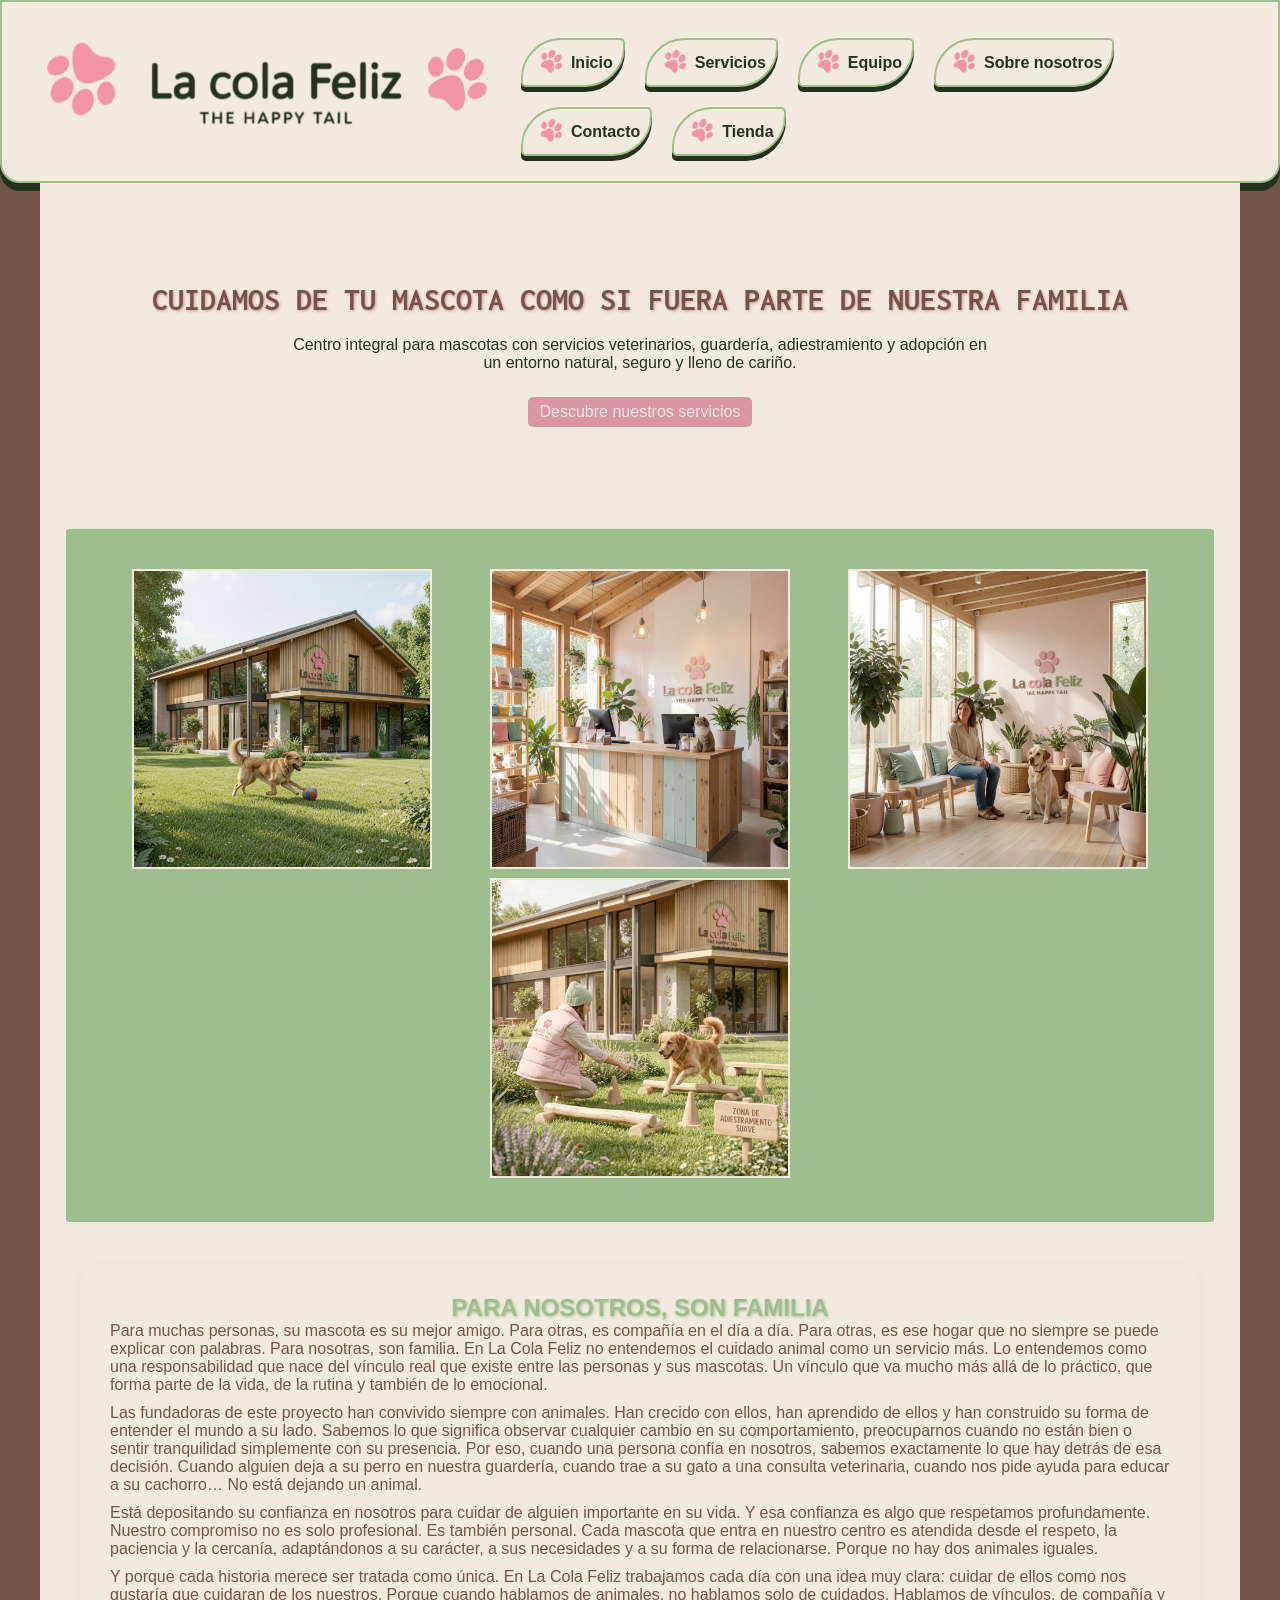
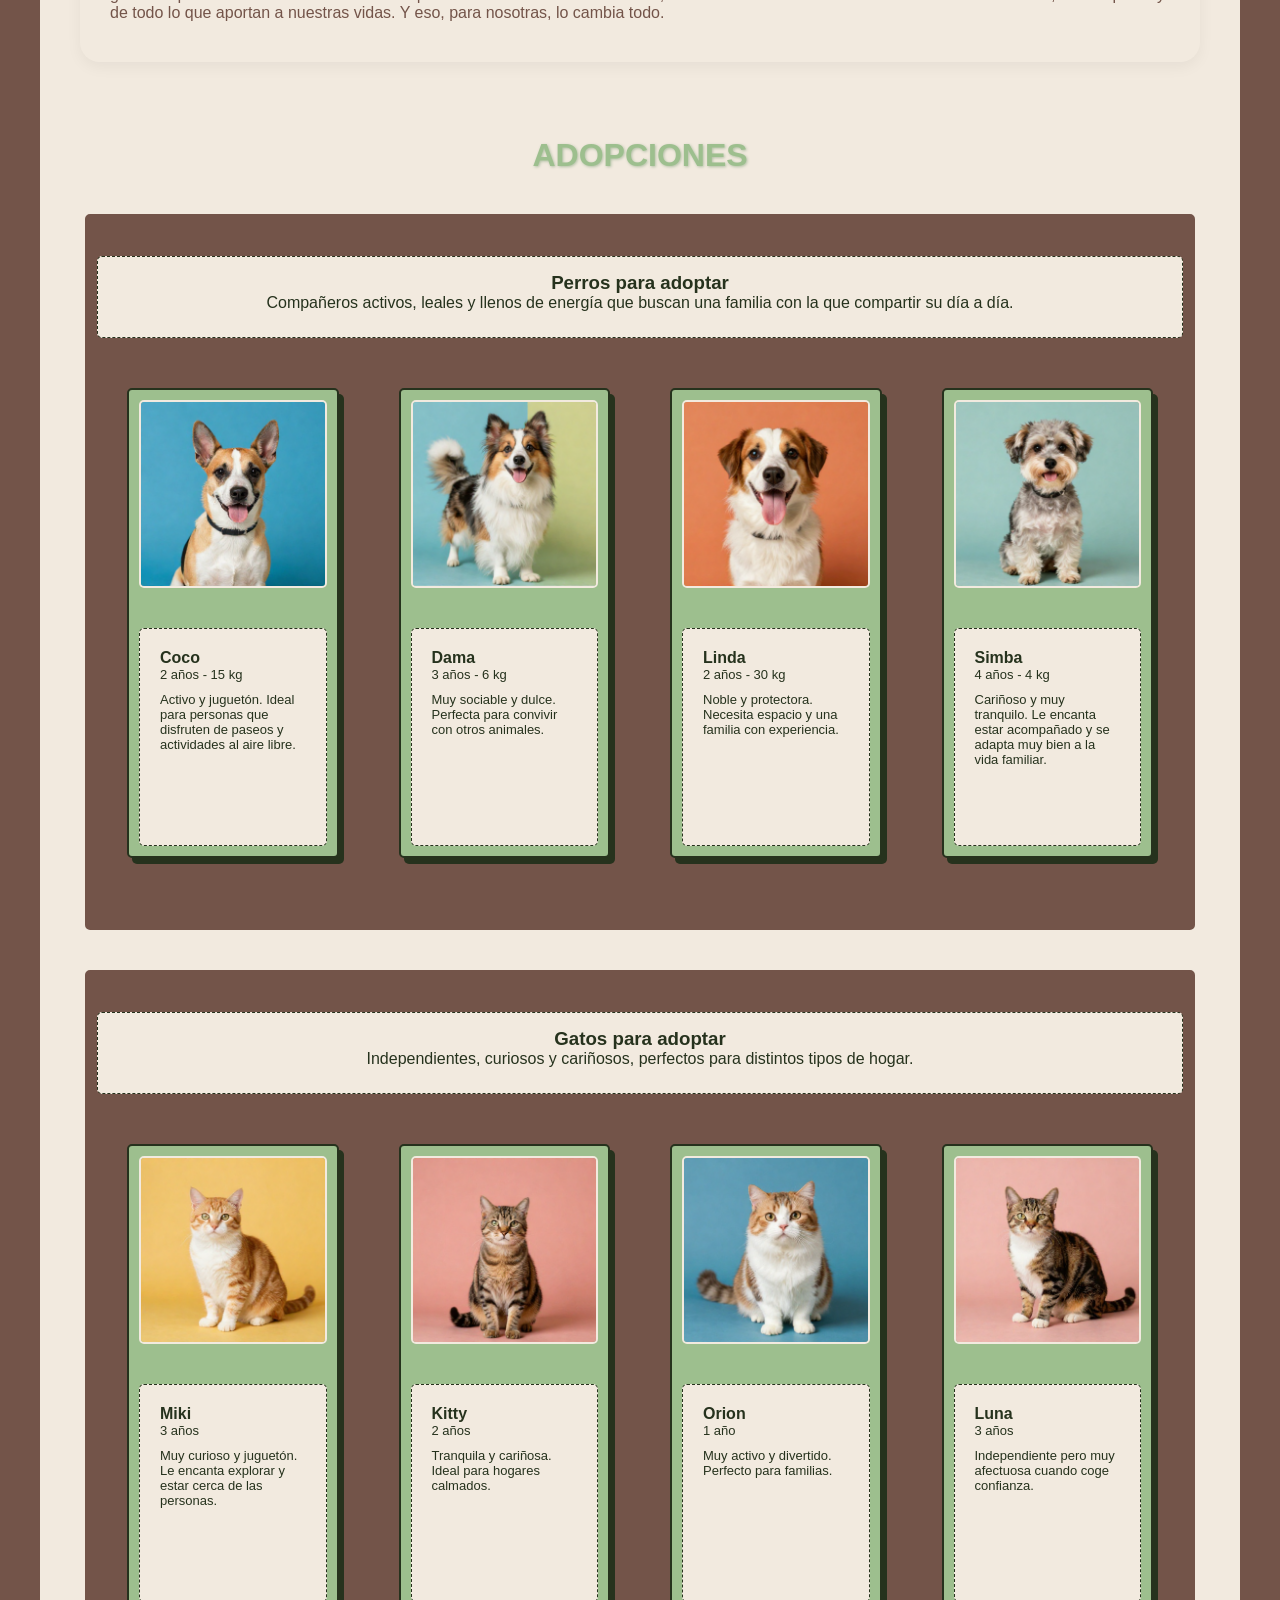
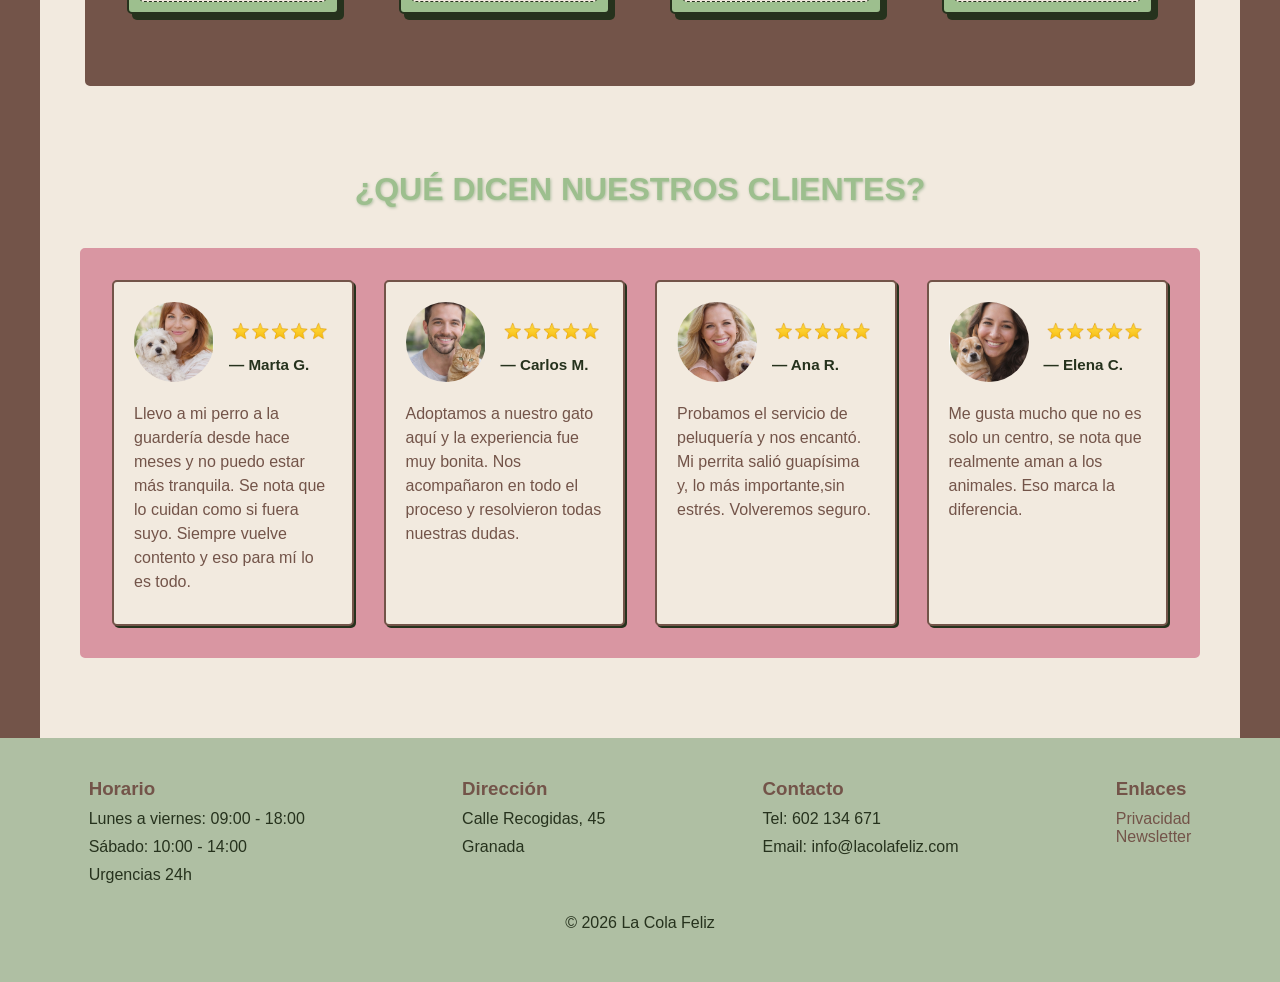
==== commit 3956db69: "Subida final del proyecto finalizado y revisado" ====
--- a/index.html
+++ b/index.html
@@ -44,12 +44,11 @@
      <!--================================================== MAIN:CUERPO PRINCIPAL =======================================-->
     <main>
         <!--=================== SECCION "TEXTO PRIMER IMPACTO" ================================================-->
-        <section>
-            <h1>Cuidamos de tu mascota como si fuera parte de nuestra familia.</h1>
+        <section class="impact">
+            <h1>Cuidamos de tu mascota como si fuera parte de nuestra familia</h1>
             <p>Centro integral para mascotas con servicios veterinarios, guardería, adiestramiento y adopción en un entorno natural, seguro y lleno de cariño.</p>
-            <a href="servicios.html">Descubre nuestros servicios</a>
-        </section>
-        
+            <a href="servicios.html" class="click">Descubre nuestros servicios</a>
+        </section>
         <!--=================== CARRUSEL IMAGENES (INSTALACIONES INTERIORES Y EXTERIORES) =====================-->
         <section class="carrusel">
             <div class="foto">
@@ -66,9 +65,9 @@
             </div>
         </section>
         <!--=================== SECCIÓN PARA EL ARTICULO (IMPORTANCIA DE LAS MASCOTAS) =====================-->
-        <section class="articulo">
+        <section class="bloque">
             <article>
-                <h4>Para nosotros, son familia</h4>
+                <h2>Para nosotros, son familia </h2>
                 <p>
                     Para muchas personas, su mascota es su mejor amigo.
                     Para otras, es compañía en el día a día.
@@ -79,7 +78,6 @@
                     que va mucho más allá de lo práctico, que forma parte de la vida, de la rutina y también de lo
                     emocional.
                 </p>
-
                 <p> Las fundadoras de este proyecto han convivido siempre con animales. Han crecido con ellos, han
                     aprendido de ellos y han construido su forma de entender el mundo a su lado. Sabemos lo que
                     significa observar cualquier cambio en su comportamiento, preocuparnos cuando no están bien o sentir
@@ -91,7 +89,6 @@
                     cuando nos pide ayuda para educar a su cachorro…
                     No está dejando un animal.
                 </p>
-
                 <p>Está depositando su confianza en nosotros para cuidar de alguien importante en su vida.
                     Y esa confianza es algo que respetamos profundamente.
                     Nuestro compromiso no es solo profesional. Es también personal. Cada mascota que entra en nuestro
@@ -109,102 +106,86 @@
         </section>
         <!--=================== SECCIÓN SERVICIO DE ADOPCIONES (GALERIA) ===============-->
         <section class="galeria-fotos">
-            <div class="texto">
-                <h2 id="adopciones">Adopciones: Encuentra a tu nuevo compañero de vida.</h2>
-                <p>En La Cola Feliz creemos en las segundas oportunidades.</p>
-                <p>Colaboramos con asociaciones y proyectos de protección animal para ayudar a perros y gatos que buscan
-                    un hogar donde puedan sentirse seguros, queridos y parte de una familia.</p>
-                <p>Todos los animales disponibles para adopción han sido atendidos por nuestro equipo, se entregan con
-                    seguimiento veterinario y están preparados para comenzar una nueva etapa en un entorno responsable.
-                </p>
-                <p>Adoptar es una decisión importante. Por eso, acompañamos a cada familia durante el proceso,
-                    ofreciendo orientación y asegurándonos de que la adopción sea positiva tanto para la persona como
-                    para el animal.</p>
-                <p>A continuación, puedes conocer a algunos de los compañeros que actualmente están esperando una
-                    oportunidad.</p>
-            </div>
-            <div class="texto">
-                <h3>Perros para adoptar</h3>
-                <p>Compañeros activos, leales y llenos de energía que buscan una familia con la que compartir su día a
-                    día.</p>
-            </div>
+            <h2 class="titulo-seccion">Adopciones</h2>
             <div class="galeria-contenedor">
+                <div class="galeria-titulo">
+                    <h3>Perros para adoptar</h3>
+                    <p>Compañeros activos, leales y llenos de energía que buscan una familia con la que compartir su día a día.</p>
+                </div>
                 <div class="galeria-item">
                     <img src="images/perro-coco.png" alt="Perro Coco Pequeño">
-                    <div>
-                        <h3>Coco</h3>
+                    <div class="mascota">
+                        <h4>Coco</h4>
                         <p>2 años - 15 kg </p>
-                        <p>Activo y juguetón. Ideal para personas que disfruten de paseos y actividades al aire libre.
-                        </p>
-                    </div>
+                        <p>Activo y juguetón. Ideal para personas que disfruten de paseos y actividades al aire libre.</p>
+                    </div>                   
                 </div>
                 <div class="galeria-item">
                     <img src="images/perro-dama.png" alt="Perra Dama Pequeña">
-                    <div>
-                        <h3>Dama</h3>
+                    <div class="mascota">
+                        <h4>Dama</h4>
                         <p>3 años - 6 kg </p>
-                        <p>Muy sociable y dulce. Perfecta para convivir con otros animales.</p>
-
+                        <p>Muy sociable y dulce. Perfecta para convivir con otros animales.</p>    
                     </div>
                 </div>
                 <div class="galeria-item">
                     <img src="images/perro-linda.png" alt="Perra Linda Grande">
-                    <div>
-                        <h3>Linda</h3>
+                    <div class="mascota">
+                        <h4>Linda</h4>
                         <p>2 años - 30 kg</p>
                         <p>Noble y protectora. Necesita espacio y una familia con experiencia.</p>
                     </div>
                 </div>
                 <div class="galeria-item">
                     <img src="images/perro-simba.png" alt="Perro Simba Pequeño">
-                    <div>
-                        <h3>Simba</h3>
+                    <div class="mascota">
+                        <h4>Simba</h4>
                         <p>4 años - 4 kg</p>
-                        <p>Cariñoso y muy tranquilo. Le encanta estar acompañado y se adapta muy bien a la vida
-                            familiar.</p>
-                    </div>
-                </div>
-            </div>
-            <h3>Gatos para adoptar</h3>
-            <p>Independientes, curiosos y cariñosos, perfectos para distintos tipos de hogar.</p>
+                        <p>Cariñoso y muy tranquilo. Le encanta estar acompañado y se adapta muy bien a la vida familiar.</p>
+                    </div>
+                </div>
+            </div>
             <div class="galeria-contenedor">
+                <div class="galeria-titulo">
+                    <h3>Gatos para adoptar</h3>
+                    <p>Independientes, curiosos y cariñosos, perfectos para distintos tipos de hogar.</p>
+                </div>
                 <div class="galeria-item">
                     <img src="images/gato-miki.png" alt="Gato Miki Amarillo">
-                    <div>
-                        <h3>Miki</h3>
+                    <div class="mascota">
+                        <h4>Miki</h4>
                         <p>3 años</p>
                         <p>Muy curioso y juguetón. Le encanta explorar y estar cerca de las personas.</p>
-                    </div>
+                    </div>                   
                 </div>
                 <div class="galeria-item">
                     <img src="images/gato-kitty.png" alt="Gata Kitty Tigre">
-                    <div>
-                        <h3>Kitty</h3>
+                    <div class="mascota">
+                        <h4>Kitty</h4>
                         <p>2 años</p>
                         <p>Tranquila y cariñosa. Ideal para hogares calmados.</p>
                     </div>
                 </div>
                 <div class="galeria-item">
                     <img src="images/gato-orion.png" alt="Gato Orion Peluche">
-                    <div>
-                        <h3>Orion</h3>
+                    <div class="mascota">
+                        <h4>Orion</h4>
                         <p>1 año</p>
                         <p>Muy activo y divertido. Perfecto para familias.</p>
                     </div>
                 </div>
                 <div class="galeria-item">
                     <img src="images/gato-luna.png" alt="Gata Luna Europea">
-                    <div>
-                        <h3>Luna</h3>
+                    <div class="mascota">
+                        <h4>Luna</h4>
                         <p>3 años</p>
                         <p>Independiente pero muy afectuosa cuando coge confianza.</p>
                     </div>
                 </div>
             </div>
-            <p>Si estás interesado en adoptar o quieres más información sobre alguno de ellos, puedes ponerte en
-                contacto con nuestro equipo.Contactar para adopción</p>
         </section>
         <!--=================== SECCIÓN PARA LAS RESEÑAS =====================-->
+        <h2 class="titulo-seccion">¿Qué dicen nuestros clientes?</h2>
         <section class="resenias">
             <article class="resenia-item">
                 <div class="resenia-img">
@@ -248,8 +229,7 @@
             </article>
         </section>
     </main>
-
-
+    <!--====================== FOOTER: PIÉ DE PÁGINA (COPIAR EN TODAS LAS PÁGINAS PRINCIPALES DEL PROYECTO) ========================-->
     <footer class="footer">
         <div class="footer-container">
 
--- a/styles.css
+++ b/styles.css
@@ -1,13 +1,98 @@
+/* =================================== ESTILOS PARA OBJETOS COMUNES A TODAS LAS PÁGINAS ============================================*/
+/*==================================== GENERALES ================================================= */
+/*(Estefanía 30/03/2026) Ajuste estilos generales*/
+* {
+    box-sizing: border-box;
+    /* Resetear (dimension total real)*/
+    margin: 0px;
+    padding: 0px;
+}
+
+body {                      /*estilos comunes en todas las pag: body*/
+   background-color:var(--marron); 
+   font-family: 'Lucida Sans', 'Lucida Sans Regular', 'Lucida Grande', 'Lucida Sans Unicode', Geneva, Verdana, sans-serif;
+   color: var(--verde-sombras);
+}
+
+main {                     /*estilos comunes en todas las pag: main*/
+    max-width: 1200px;
+    margin: auto;
+    background-color: var(--beige);
+    padding: 40px;
+}
+
+/*(Andrea 30/03/2026)*/
+/* Colores globales */
+:root {
+    --rosa: #F294A5;
+    --rosa-sec: #D996A2;
+    --verde: #9DBF8E;
+    --verde-claro: #AFBFA3;
+    --verde-sombras: #26321d;
+    --verde-oscuro: #292D26;
+    --beige: #F2EADF;
+    --marron: #735449;
+}
+
+/*Fuente de títulos*/
+
+@import url('https://fonts.googleapis.com/css2?family=Emilys+Candy&family=Inconsolata:wght@200..900&display=swap');
+
+h1 {
+    font-family: "Inconsolata", monospace;
+    font-optical-sizing: auto;
+    font-size: xx-large;
+    font-weight: bolder;
+    font-style: normal;
+    font-variation-settings:"wdth" 100;
+    text-transform: uppercase;
+    color: var(--rosa);
+    text-shadow: 1px 1px 3px var(--rosa-sec);
+    text-align: center;
+}
+
+h2 {
+    text-transform: uppercase;
+    color: var(--verde);
+    text-shadow: 1px 1px 3px var(--verde-claro);
+    text-align: center;
+    font-size: x-large;
+}
+
+p {
+   margin-bottom: 10px;
+   font-size: medium;
+   color: var(--verde-sombras);
+   text-align: left; 
+}
+
 /* =================================== HOME(INDEX) ============================================== */
-/*-----------------Estefania (05/04/2026) estilos seccion galeria-----------------*/
+/*---Estefania (05/04/2026) estilos seccion galeria-----------------*/
+.impact {
+    text-align: center;
+    padding: 60px 20px;
+    background: var(--beige);
+    border-radius: 5px;
+}
+.impact h1 {
+    margin-bottom: 20px;
+    color: var(--marron);
+}
+
+.impact p {
+    max-width: 700px;
+    margin: 0 auto 25px auto;
+    text-align: center;
+}
+
 .carrusel {
     display: flex;
     flex-direction: row;
-    flex-wrap: nowrap;
+    flex-wrap: wrap;
     justify-content: space-around;
     align-items: center;
     gap: 5px;
-    border: 2px solid var(--rosa);
+    border: 2px solid var(--beige);
     border-radius: 5px;
     background-color: var(--verde);
     margin: 40px auto;
@@ -16,6 +101,7 @@
     position: relative;   
     left: 50%;
     transform: translateX(-50%);
+    overflow: hidden;     /*evita salirse la foto*/
 }
 
 .foto  > img {
@@ -27,11 +113,11 @@
     transform:scale(1.5);
 }
 
-/*-----------------Estefania (05/04/2026) estilos seccion reseñas-----------------*/
+/*---Estefania (05/04/2026) estilos seccion reseñas-----------------*/
 .resenias {                   /*contenedor principal section*/
     display: flex;               
     flex-direction: row;     
-    flex-wrap: nowrap;
+    flex-wrap: wrap;
     justify-content: space-between;
     align-items: stretch;
     gap: 30px;
@@ -97,25 +183,12 @@
 }
 
 /* =================================== SERVICIOS ================================================ */
-/*(Estefanía 30/03/2026) Ajuste estilos del section*/
+/*(Estefanía 30/03/2026 y 05/04/2026) Ajuste estilos del section*/
 /*class del body es servicios*/
-/*
-.servicios {                      
-    background-color:var(--marron); 
-    font-family: 'Lucida Sans', 'Lucida Sans Regular', 'Lucida Grande', 'Lucida Sans Unicode', Geneva, Verdana, sans-serif;
-}
-
-.servicios main {                
-    max-width: 1200px;
-    margin: auto;
-    background-color: var(--beige);
-    padding: 40px;
-}*/
-
 .contenedor-servicios {
     display: flex;
     flex-direction: column;
-
+    margin-top: 40px;
 }
 
 /*----------Galeria Servicios---------*/
@@ -123,229 +196,384 @@
     display: flex;
     flex-direction: row;
     flex-wrap: wrap;
-    justify-content: space-evenly;
-    align-items: stretch;
+    justify-content: space-around;
+    align-items: center;
     align-content: space-evenly;
-    gap: 40px 130px;
-}
-
+    gap: 30px 30px;
+    max-width: 1100px;
+    margin: 30px auto;   /*centrado iz/dr*/
+}
+
+.ficha {                /*contenedor img y titulo*/
+    flex: 1 1 200px;
+    display: flex;
+    flex-direction: column;
+    align-content: space-evenly;
+    align-items: center;
+    gap: 8px;
+    max-width: 250px;
+}
+
+.ficha:hover {
+    transform: translateY(-5px);
+}
+
+.ficha div:nth-child(2) {            /*titulo*/
+    background-color: var(--rosa-sec) ;
+    border: 2px solid var(--rosa);
+    color: var(--beige);
+    border-radius: 5px;
+    padding: 5px;
+    width: fit-content;
+}
+
+.ficha img {                    /*img servicios*/
+    max-height: 275px;
+    height:100%;
+    border: 2px solid var(--verde-sombras);
+    border-radius: 5px;
+    box-shadow: 1px 1px var(--verde-sombras);
+}
 
 /*---------------Tabla----------------*/
-.contenedor-tabla {
-    /*Estilos div tabla*/
+.contenedor-tabla {             /*estilos div tabla*/
     overflow-x: auto;
-    width: 100%;
-    background-color: burlywood;
-    padding: 20px 10px 20px 10px;
-    /*margin: 5px 5px 5px 5px;*/
-    /*border: 2px solid gray; QUITAR*/
-    /*overflow-x: auto;*/
-}
-
-.tabla-servicios,
-th,
-td {
+    max-width: 900px;
+    padding: 0px 0px 0px 0px;
+    margin: 20px auto;
+}
+
+.tabla-servicios,th,td {        /*Estilos tabla*/
     width: auto;
-    /*Estilos tabla*/
     border-collapse: collapse;
-}
-
-th {
-    border: 2px solid #f2eadf;
+    font-size:small;
+}
+
+.tabla-servicios > caption {    
+    text-align: center;
+    font-size: medium;
+    font-weight: bold;
+    color: var(--marron);
+    font-family: "Inconsolata",monospace;
+}
+
+.tabla-servicios th {
+    font-family: "Inconsolata",monospace;
+    border: 2px solid var(--beige);
     height: 30px;
     padding: 10px;
-    background-color: #AFBFA3;
+    background-color: var(--verde);
     text-align: center;
     vertical-align: auto;
-}
-
-td {
+    text-transform:uppercase;
+}
+
+.tabla-servicios td {
     height: 20px;
-    border-bottom: 1px dashed #2a2e27fe;
-    background-color: #f2eadf;
+    border-bottom: 1px dashed var(--verde-sombras);
+    background-color: var(--beige);
     text-align: left;
-
-}
-
-tfoot td {
+}
+
+.tabla-servicios > tfoot td {
     padding: 10px;
-    background-color: #AFBFA3;
-    border: 2px solid #f2eadf;
-}
-
-    {
-    text-align: center;
-    background-color: #AFBFA3;
-    border: 2px solid #f2eadf;
-    padding: 5px;
-}
-
-div.galeria-servicios img {
-    height: 300px;
-    /*PENDIENTE DE AJUSTAR*/
-    border: 2px solid #2a2e27fe;
-    border-radius: 5px;
-}
-
-tr:hover td {
-    background-color: #D996A2;
-    border-color: #F294A5;
-}
-
-/*---------------Galeria--------------*/
+    background-color: var(--verde-claro);
+    border: 2px solid var(--beige);
+}
+
+.tabla-servicios > tfoot .click {
+    display: inline-block;
+}
+
+.tabla-servicios tr:hover td {
+    background-color: var(--rosa-sec);
+    border-color: var(--rosa);
+}
+
+.click {                     /*enlace a tienda*/
+    display:block;
+    text-decoration: none;
+    text-align: center;
+    border:none;
+    border-radius: 5px;
+    background-color: var(--rosa-sec);
+    color:var(--beige);
+    padding: 6px 12px;
+    width: fit-content;
+    margin: 0 auto;
+}
+
+.click:hover {
+    background-color: var(--rosa-sec);
+}
+
+/*---------------Galeria adopcion--------------*/
 .galeria-fotos {
     /*Estilos section galeria*/
-    display: block;
-    /*por defecto*/
+    display: block;     /*por defecto*/
     width: 100%;
     padding: 5px 5px;
-    border: 2px solid gray;
 }
 
 .galeria-contenedor {
     /*contenedor galeria tarjetas mascotas*/
     display: flex;
     flex-direction: row;
-    flex-wrap: nowrap;
-    justify-content: space-evenly;
-    height: 700px;
-    align-items: center;
-    background: #735449 url('images/fondo-tablero.jpg') no-repeat center;
+    flex-wrap: wrap;
+    justify-content: center;
+    height: auto;
+    align-items: center;
+    background: var(--marron) url('images/fondo-tablero.jpg') no-repeat center;
     background-size: cover;
     border-radius: 5px;
-    border: 3px solid #735449;
-    margin: 30px 10px;
-    padding: 20px 10px;
-}
-
-.galeria-item {
-    /*contenedor/ tarjeta mascota*/
+    border: 2px solid var(--marron);
+    margin: 40px auto;
+    padding: 40px 10px;
+}
+
+.galeria-titulo {             /*titulo galeria adopcion*/
+    width: 100%;
+    background-color: var(--beige);
+    border: 1px dashed var(--verde-sombras);
+    border-radius: 5px;
+    padding: 15px;
+    margin-bottom: 20px;
+}
+
+.galeria-titulo  p, .galeria-titulo h3 {
+    text-align: center;
+}
+
+.galeria-item {            /*contenedor tarjeta mascota*/
+    flex: 1;
+    height: 470px;
+    width: 200px;
     display: flex;
     flex-direction: column;
     flex-wrap: nowrap;
     justify-content: flex-start;
+    align-items: center;
     background-color: var(--verde);
     border: 2px solid var(--verde-sombras);
     border-radius: 5px;
     box-shadow: 5px 6px var(--verde-sombras);
     margin: 30px;
     padding: 10px;
-    width: 250px;
-    height: 500px;
-    align-items: center;
-}
-
-.galeria-item img {
-    /*imagen tarjeta mascota*/
+}
+
+.galeria-item img {         /*imagen tarjeta mascota*/
     border: 2px solid var(--beige);
     border-radius: 5px;
     width: 100%;
 }
 
-.galeria-item div {
-    /*texto tarjeta mascota*/
+.galeria-item div {        /*texto tarjeta mascota*/
+    flex: 1;
     width: 100%;
-    background-color: #f2eadf;
-    border: 1px dashed #2a2e27fe;
+    background-color: var(--beige);
+    border: 1px dashed var(--verde-sombras);
     border-radius: 5px;
     margin-top: 40px;
     padding: 20px;
 }
 
+.galeria-item .mascota p {
+    font-size:small;
+}
+
+/*-----bloques de texto---*/
+.descripcion {
+    border: 2px solid var(--rosa);
+    border-radius: 5px;
+    background-color: var(--rosa-sec);
+    box-shadow: var(--verde-claro);
+    margin: 40px auto;
+    padding: 20px 20px 20px 20px;
+}
+
+.descripcion > p {
+    padding-bottom: 10px;
+    background-color: var(--beige);
+    border-radius: 5px;
+    padding: 10px 10px; 
+}
+
+.descripcion > h2 {
+    padding-bottom: 15px;
+    color: var(--beige);
+    text-shadow: 1px 1px 3px var(--marron);
+}
+
+.titulo-seccion {
+    font-size: xx-large;
+    margin: 40px 0px 20px 0px;
+    
+}
+
 /* =================================== EQUIPO =================================================== */
+/*Estefania Molina (05/04/2026) ajustes de los estilos  */
 /*class del body es equipo*/
-.equipo {
-    /*estilos generales del body*/
-    background-color: var(--marron);
-    font-family: 'Lucida Sans', 'Lucida Sans Regular', 'Lucida Grande', 'Lucida Sans Unicode', Geneva, Verdana, sans-serif;
-}
-
-.equipo main {
-    /*estilos del main*/
-    max-width: 1200px;
-    margin: auto;
-    background-color: var(--beige);
-    padding: 40px;
-}
-
-.equipo-texto {
-    /*contenedor principal */
+.equipo-texto {                   /*contenedor principal */
     display: flex;
     flex-direction: column;
     gap: 20px;
-    padding: 40px auto;
-}
-
-
-.fundadoras-contenedor {
-    /*contenedor 3 fundadoras */
+    padding: 40px 20px;
+    max-width: 1100px;
+    margin: 0 auto;
+}
+
+.fundadoras-contenedor {        /*contenedor 3 fundadoras */
+    display: flex;
+    flex-direction: column;
+    gap: 20px;
+    border: 2px solid var(--rosa);
+    border-radius: 5px;
+    padding: 20px;
+    background-color: var(--rosa-sec); 
+}
+
+.fundadoras-contenedor > h2, .fundadoras-contenedor > p {
+    background-color: var(--beige);
     border: 1px solid var(--rosa);
     border-radius: 5px;
-}
-
-.fundadora-item {
-    /*contenedor 1 fundadora*/
+    padding: 10px;
+}
+
+
+.fundadora-item {                /*contenedor 1 fundadora*/
     display: flex;
     flex-direction: row;
+    align-items: center;
     gap: 20px;
-    border: 1px solid var(--verde-claro);
-}
-
-.fundadora-imagen {
-    /*contenedor imagen*/
-    width: 50%;
-}
-
-.fundadora-imagen img {
-    /*estilo img*/
+    border: 2px solid var(--rosa);
+    background-color: var(--beige);
+    border-radius: 5px;
+    padding: 15px;
+}
+
+.fundadora-item:hover {          /*movimiento a la tarjeta*/
+    transform:translateY(-5px); 
+}
+
+.fundadora-imagen {     /*contenedor imagen*/
+    width: 180px; 
+    flex-shrink: 0;
+}
+
+.fundadora-imagen img {      /*estilo img*/
     width: 100%;
     height: auto;
     object-fit: cover;
     border: 2px solid var(--verde-sombras);
-    border-radius: 5px;
-}
-
-.fundadora-texto {
-    /*contenedor texto*/
-
-}
-
-
-.equipo-colaborador {
-    border: 1px solid orange;
-}
-
-.voluntariado {
-    border: 1px solid blue;
-}
-
-.instalaciones-contenedor {}
-
-.instalaciones-img {}
-
-
-
-.instalaciones-texto {}
-
-
+    box-shadow: 2px 2px var(--verde-sombras);
+    border-radius: 5px;
+}
+
+.fundadora-texto {        /*contenedor texto*/
+    display: flex;
+    flex-direction: column;
+    gap: 10px;
+}
+
+.equipo-colaborador {      /*contenedor equipo colaborador*/
+    border: 2px solid var(--verde-claro);
+    border-radius: 5px;
+    /*background-color: var(--verde-claro);*/
+    padding:20px;
+}
+
+.voluntariado {          /*contenedor voluntariado */
+    display: flex;
+    flex-wrap: wrap;
+    justify-content: center;
+    align-items: center;
+    gap: 20px;
+    border: 2px solid var(--marron);
+    border-radius: 5px;
+    background: var(--marron) url('images/fondo-tablero.jpg') no-repeat center;
+    background-size: cover;
+    padding: 40px;
+}
+
+.voluntariado div:nth-child(2){
+    background-color: var(--beige);
+    padding: 10px;
+    border-radius: 5px;
+    border: 1px dotted var(--verde-sombras);
+}
+
+.voluntariado img {
+    width: 300px;
+    max-width: 100%;
+    height: auto;
+    object-fit: cover;
+    border-radius: 5px;
+    border: 2px solid var(--beige);
+    
+}
+
+.instalaciones-contenedor { /*instalaciones*/
+    display: flex;
+    flex-direction: column;
+    gap: 20px;
+    margin-top: 40px;
+    
+}
+
+.instalaciones-img {
+    display: flex;
+    gap: 20px;
+    flex-wrap: wrap;
+    justify-content: center;
+}
+
+.instalaciones-img img {
+    width: 300px;
+    border-radius: 5px;
+    border: 2px solid var(--verde-sombras);
+}
+
+.instalaciones-texto {
+    background-color: var(--beige);
+    padding: 20px;
+    border-radius: 5px;
+    border: 2px solid var(--verde);
+}
+
+.lista-logo li {    /*estilos lista*/
+    padding: 8px;
+    margin: 5px;
+    list-style-type: none;
+    display: flex;
+    align-items: center;
+    gap: 10px;
+}
+
+.lista-logo li::before {    /*logo delante del li*/
+    content: " ";          /*contenedor vacio*/
+    display: inline-block;
+    width: 25px;
+    height: 25px;
+    background-image: url('images/logo-verde.png');
+    background-size: contain;
+    /*no recorta img*/
+    background-repeat: no-repeat;
+    rotate: 35deg;
+}
 
 
 /* =================================== SOBRE NOSOTRAS =========================================== */
-
 body.sobre {
     min-height: 100vh;
-
     display: flex;
     justify-content: center;
      background-color: var(--marron);
     margin: 0;
     font-family: 'Lucida Sans', 'Lucida Sans Regular', 'Lucida Grande', 'Lucida Sans Unicode', Geneva, Verdana, sans-serif
-    
-
-    
-}
-
-main {
+   
+}
+
+.sobre > main {
     padding: 40px;
     color: var(--verde-sombras);
     max-width: 1200px;
@@ -357,32 +585,34 @@
     border-radius: 15px;
 }
 
-h1,
-h2 {
+.sobre h1 ,.sobre h2 , .sobre h3{
     color: #D996A2;
     font-family: "Inconsolata", monospace;
     text-align: center;
     text-transform: uppercase;
     text-shadow: 1px 1px 3px var(--rosa-sec);
-
-}
-
-p,
-li {
+}
+
+.sobre p, .bloque li {
 
     line-height: 1.6;
     text-align: center;
     list-style: none;
 }
 
+.valores li{
+    list-style: decimal;
+    list-style-position: inside;
+    text-align: justify;
+}
+
 .bloque {
-    background-color:var(--verde-claro)
     border-radius: 20px;
     padding: 30px;
     margin-bottom: 30px;
     box-shadow: 0 5px 15px rgba(0, 0, 0, 0.05);
     border:2px;
-  }
+}
     
 .sobre-p {
     margin-top: 20px;
@@ -390,29 +620,6 @@
 
 /* ======================== CONTACTO ====================================================== */
 /* (Andrea 31/03/2026) Estilos página contacto */
-
-body.contacto {
-    background-color: var(--marron);
-    font-family: 'Lucida Sans', 'Lucida Sans Regular', 'Lucida Grande', 'Lucida Sans Unicode', Geneva, Verdana, sans-serif;
-}
-
-.contacto main {
-    /*Modifico los selectores porque hay interferencias*/
-    max-width: 1200px;
-    margin: auto;
-    background-color: var(--beige);
-    padding: 40px;
-}
-
-.contacto h1 {
-    /*Modifico los selectores porque hay interferencias*/
-    color: var(--rosa);
-    text-align: center;
-    text-shadow: 1px 1px 3px var(--rosa-sec);
-    font-size: xx-large;
-    text-transform: uppercase;
-}
-
 .contacto form {
     /*Modifico los selectores porque hay interferencias*/
     background-color: var(--beige);
@@ -513,7 +720,6 @@
 }
 
 /* (Andrea 01/04/2026) Radios verdes */
-
 
 .radio-item input[type="radio"] {
     appearance: none;
@@ -555,8 +761,6 @@
 }
 
 /* (Andrea 01/04/2026) Arreglando checkbox + hover otra vez */
-
-
 /* Contenedor */
 .checkbox-group {
     display: flex;
@@ -627,10 +831,10 @@
 
 /*Estilos de mapa + info*/
 
-/*article {                                  REVISAR CHOCA CON ARTICULO INDEX
+.mapa {                                 
     margin-top: 40px;
     text-align: center;
-}*/
+}
 
 iframe {
     max-width: 100%;
@@ -650,6 +854,10 @@
     text-align: center;
 }
 
+tr:hover {
+    background-color: var(--rosa-sec);
+}
+
 th {
     background-color: var(--verde);
     color: white;
@@ -664,20 +872,6 @@
 /* =================================== TIENDA =================================================== */
 /*(Estefanía 02/04/2026) Estilos del section*/
 /*class del body es tienda*/
-.tienda {
-    /*estilos generales del body*/
-    background-color: var(--marron);
-    font-family: 'Lucida Sans', 'Lucida Sans Regular', 'Lucida Grande', 'Lucida Sans Unicode', Geneva, Verdana, sans-serif;
-}
-
-.tienda main {
-    /*estilos del main*/
-    max-width: 1200px;
-    margin: auto;
-    background-color: var(--beige);
-    padding: 40px;
-}
-
 .tienda-contenido {
     /*section contenedor 2 bloques (fotos y texto)*/
     display: flex;
@@ -699,6 +893,7 @@
     border: 2px solid var(--verde-sombras);
     border-radius: 5px;
     box-shadow: 5px 6px var(--verde-sombras);
+    overflow: hidden;
 }
 
 .tienda-imagenes img {
@@ -801,21 +996,8 @@
 }
 
 /* =================================== NEWSLETTER================================================ */
+/*(Estefanía 03/04/2026) Estilos pag*/
 /*class del body es newsletter*/
-.newsletter {
-    /*estilos generales del body*/
-    background-color: var(--marron);
-    font-family: 'Lucida Sans', 'Lucida Sans Regular', 'Lucida Grande', 'Lucida Sans Unicode', Geneva, Verdana, sans-serif;
-}
-
-.newsletter main {
-    /*estilos del main*/
-    max-width: 1200px;
-    margin: auto;
-    background-color: var(--beige);
-    padding: 40px;
-}
-
 .suscripcion {
     /*estilos contenedor img y form*/
     display: flex;
@@ -850,12 +1032,9 @@
     text-align: center;
 }
 
-.suscripcion form>h1 {
+.suscripcion form > h1 {
     /*titulo form*/
     font-size: x-large;
-    color: var(--rosa);
-    text-transform: uppercase;
-    text-shadow: 1px 1px 3px var(--rosa-sec);
     margin: 0;
 }
 
@@ -892,7 +1071,7 @@
 }
 
 .boton,
-.suscripcion form>button {
+.suscripcion form > button {
     /*enlace y boton*/
     border: none;
     border-radius: 5px;
@@ -907,7 +1086,7 @@
 }
 
 .boton:hover,
-.suscripcion form>button:hover {
+.suscripcion form > button:hover {
     background-color: var(--rosa-sec);
 }
 
@@ -926,21 +1105,8 @@
 }
 
 /* =================================== SUSCRIPCION ================================================ */
+/*(Estefanía 03/04/2026) Estilos pag*/
 /*class del body es suscripcion*/
-.suscripcion-realizada {
-    /*estilos generales del body*/
-    background-color: var(--marron);
-    font-family: 'Lucida Sans', 'Lucida Sans Regular', 'Lucida Grande', 'Lucida Sans Unicode', Geneva, Verdana, sans-serif;
-}
-
-.suscripcion-realizada main {
-    /*estilos del main*/
-    max-width: 1200px;
-    margin: auto;
-    background-color: var(--beige);
-    padding: 40px;
-}
-
 .bienvenida {
     /*contenedor de img y texto*/
     display: flex;
@@ -1017,60 +1183,10 @@
     margin: 0;
 }
 
-/* =================================== ESTILOS PARA OBJETOS COMUNES A TODAS LAS PÁGINAS ============================================*/
-/*==================================== GENERALES ================================================= */
-/*(Estefanía 30/03/2026) Ajuste estilos generales*/
-* {
-    box-sizing: border-box;
-    /* Resetear (dimension total real)*/
-    margin: 0px;
-    padding: 0px;
-}
-
-body {                      /*estilos comunes en todas las pag: body*/
-   background-color:var(--marron); 
-   font-family: 'Lucida Sans', 'Lucida Sans Regular', 'Lucida Grande', 'Lucida Sans Unicode', Geneva, Verdana, sans-serif;
-   color: var(--verde-sombras);
-}
-
-main {                     /*estilos comunes en todas las pag: main*/
-    max-width: 1200px;
-    margin: auto;
-    background-color: var(--beige);
-    padding: 40px;
-}
-
-/*(Andrea 30/03/2026)*/
-/* Colores globales */
-:root {
-    --rosa: #F294A5;
-    --rosa-sec: #D996A2;
-    --verde: #9DBF8E;
-    --verde-claro: #AFBFA3;
-    --verde-sombras: #26321d;
-    --verde-oscuro: #292D26;
-    --beige: #F2EADF;
-    --marron: #735449;
-}
-
-/*Fuente de títulos*/
-
-@import url('https://fonts.googleapis.com/css2?family=Emilys+Candy&family=Inconsolata:wght@200..900&display=swap');
-
-h1 {
-    font-family: "Inconsolata", monospace;
-    font-optical-sizing: auto;
-    font-size: xx-large;
-    font-weight: bolder;
-    font-style: normal;
-    font-variation-settings:
-        "wdth" 100;
-}
 
 /* =================================== BARRA DE NAVEGACIÓN ========================================*/
 /* (Andrea 31/03/2026) Estilos navbar */
 /* (Estefania 1/04/2026) Modifico y añado estilos barra navegacion*/
-
 .nav {
     /*contenedor general barra navegacion*/
     max-height: none;
@@ -1185,7 +1301,6 @@
 }
 
 /* =================================== FOOTER (PIE DE PÁGINA) =====================================*/
-
 /* (Andrea 31/03/2026) Footer */
 
 .footer {
